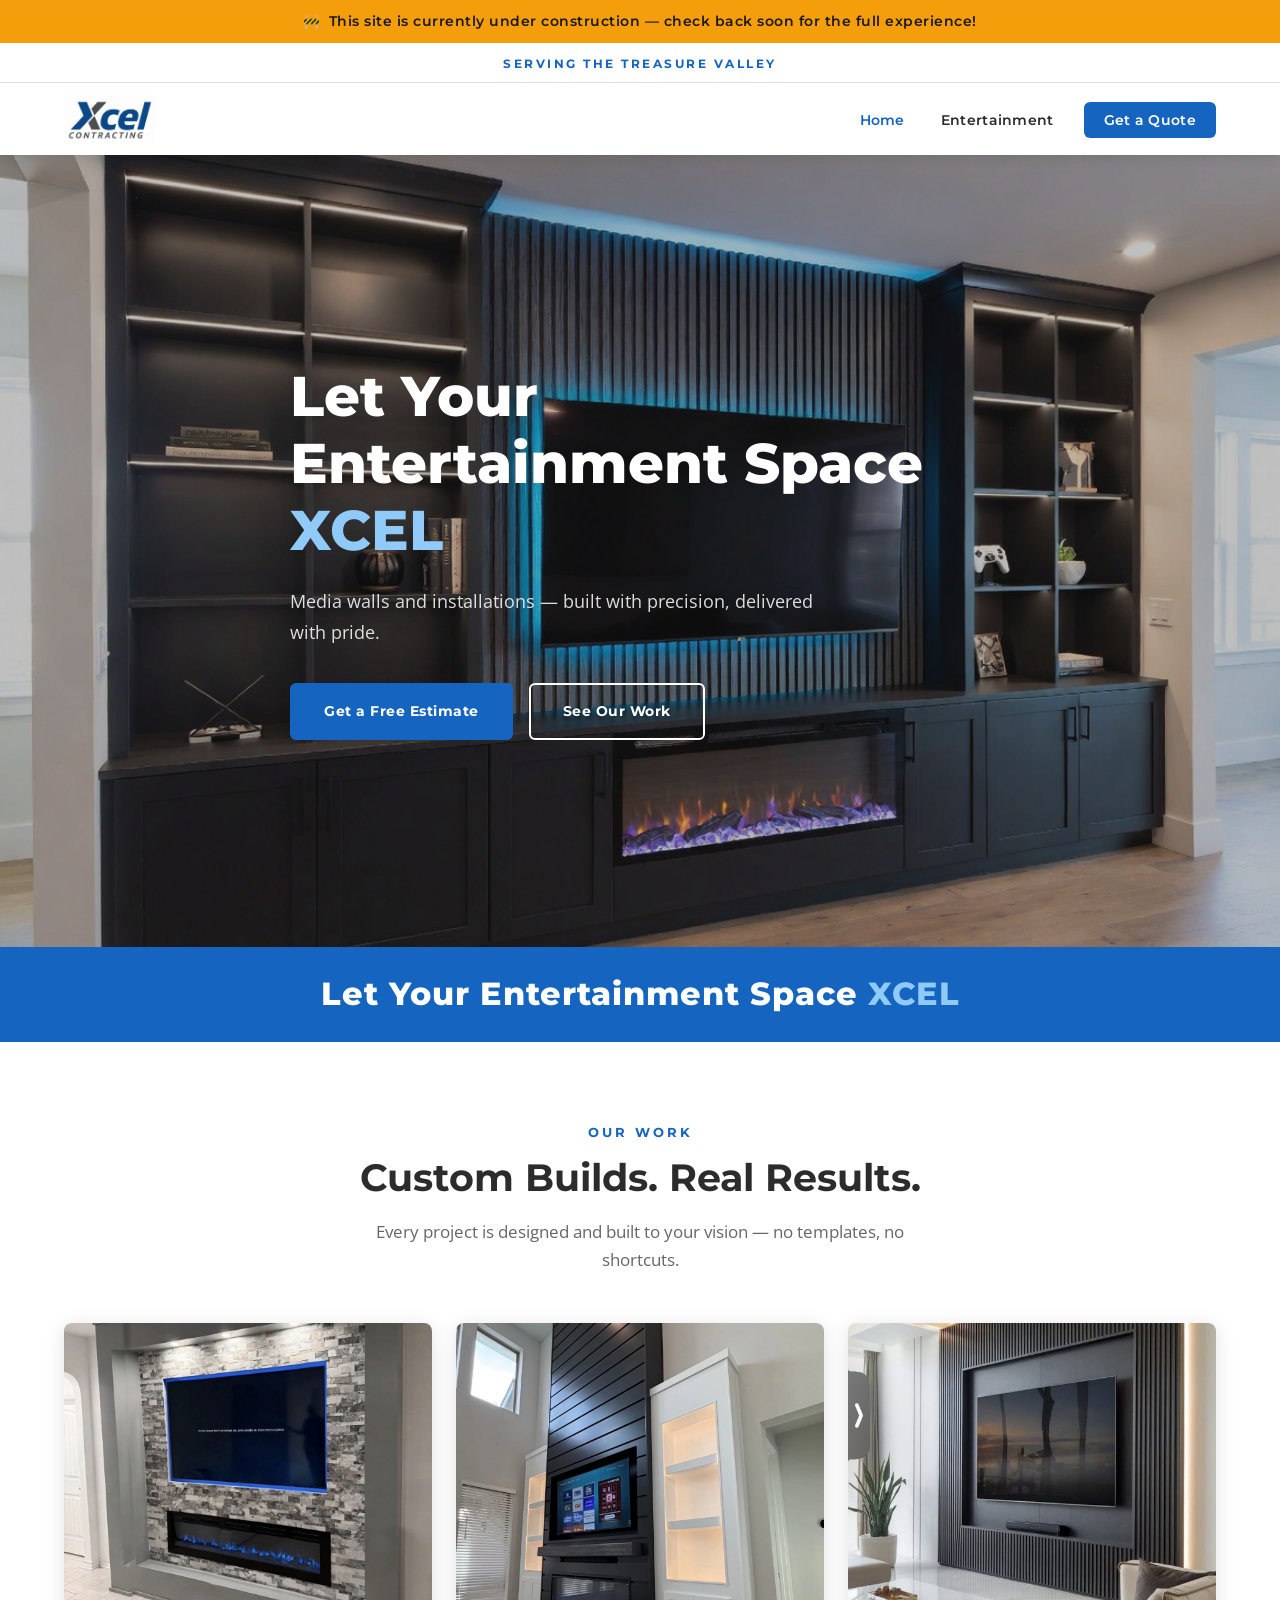
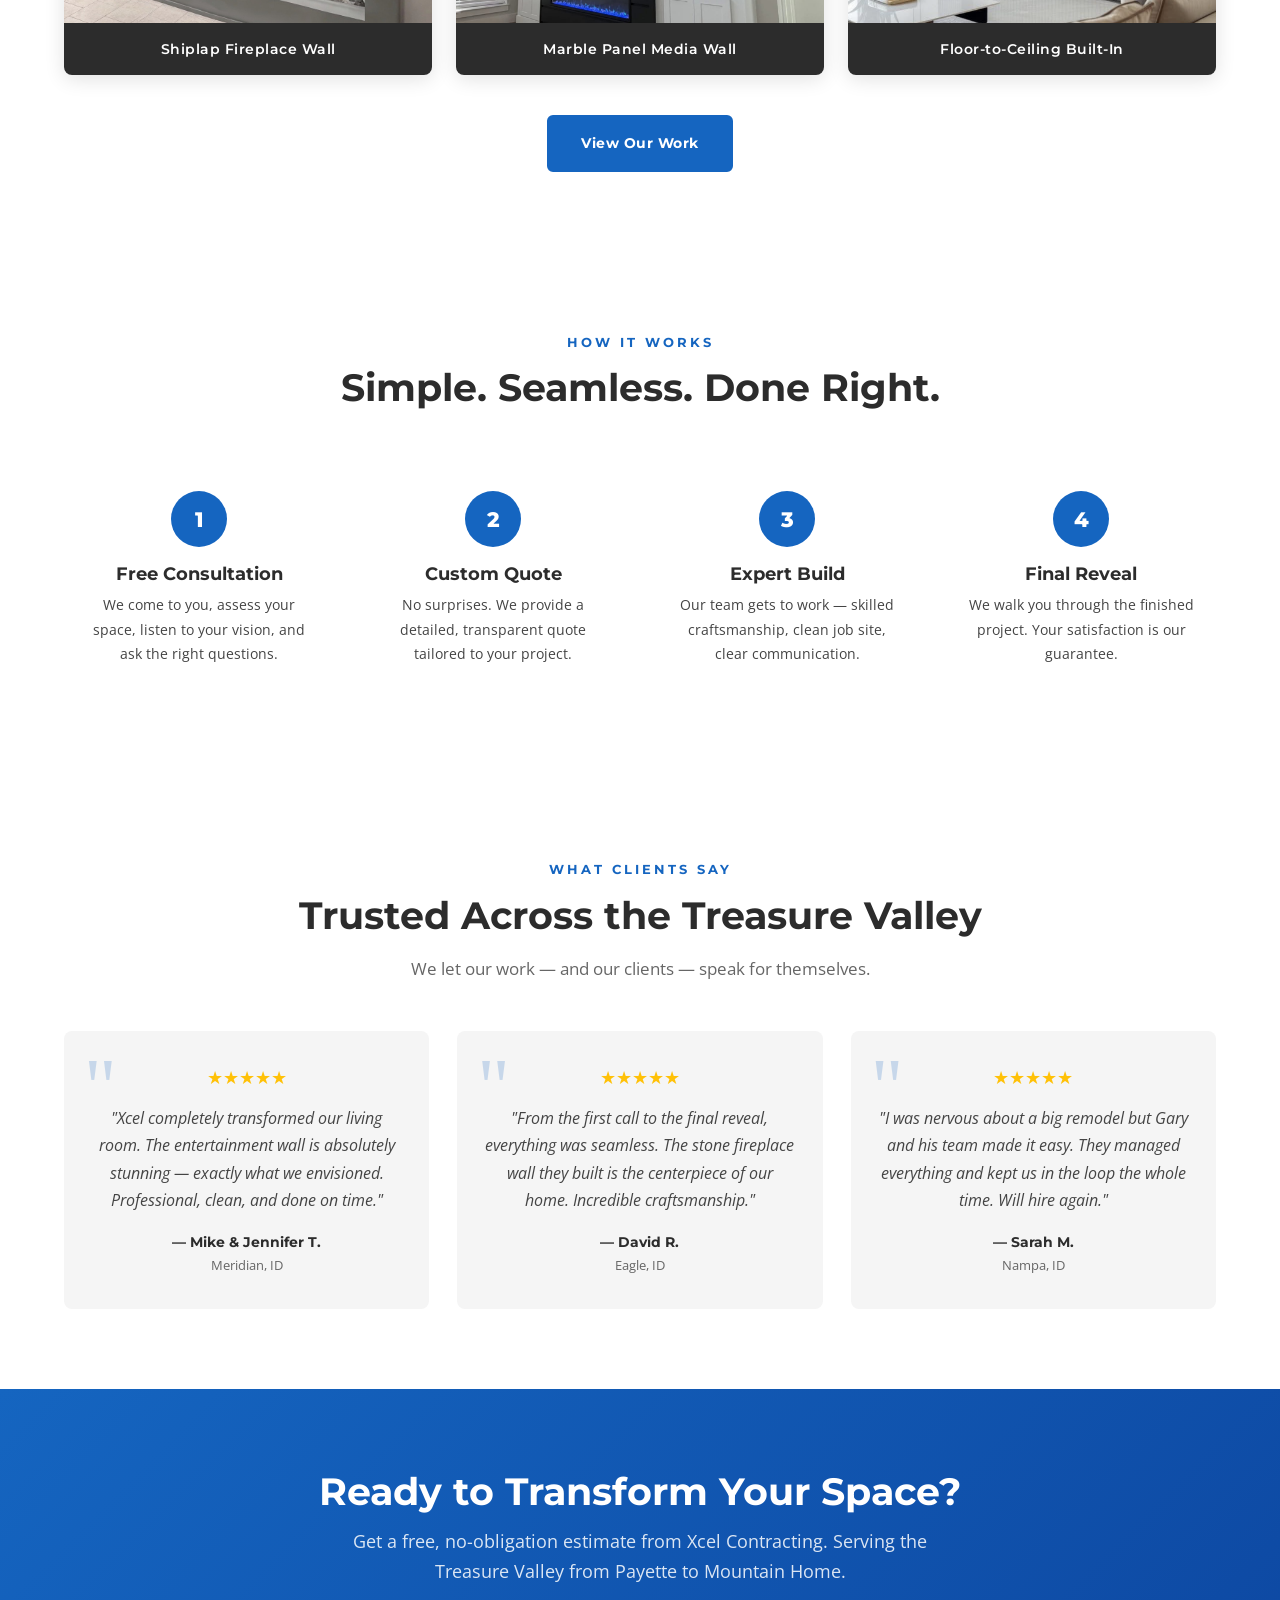
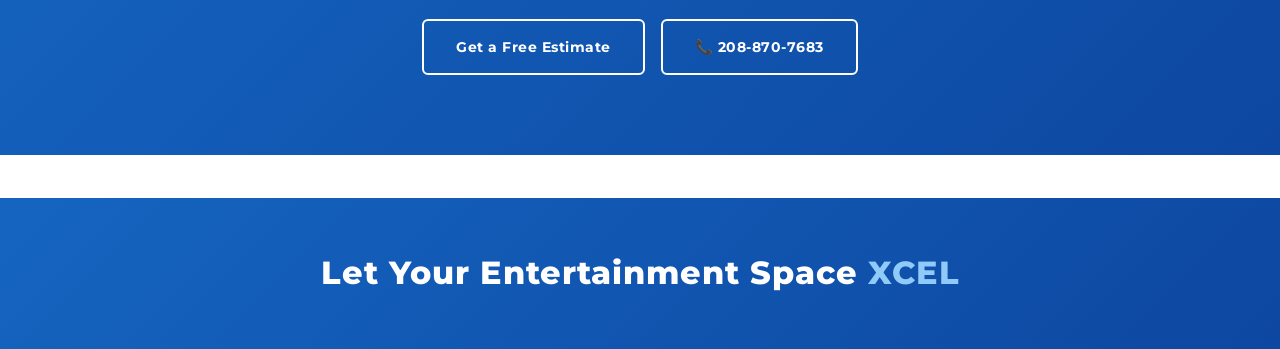
==== index.html @ e058ac0c "Remove Contracting from nav, add secret link on homepage - Removed Contracting nav link from all pag" ====
<!DOCTYPE html>
<html lang="en">
<head>
  <meta charset="UTF-8" />
  <meta name="viewport" content="width=device-width, initial-scale=1.0" />
  <meta name="description" content="Xcel Contracting — Treasure Valley's premier entertainment wall, media wall, and residential remodeling contractor. Meridian, ID. Free estimates." />
  <title>Xcel Contracting | Entertainment Walls &amp; Remodeling — Meridian, ID</title>
  <link rel="stylesheet" href="assets/css/style.css" />
  <link rel="preconnect" href="https://fonts.googleapis.com" />
  <link rel="preconnect" href="https://fonts.gstatic.com" crossorigin />
  <link href="https://fonts.googleapis.com/css2?family=Montserrat:wght@400;600;700;800&family=Open+Sans:wght@400;500;600&display=swap" rel="stylesheet" />
</head>
<body>

<!-- UNDER CONSTRUCTION BANNER -->
<div class="under-construction"><span>🚧</span>This site is currently under construction — check back soon for the full experience!</div>

<!-- NAVIGATION -->
<nav class="nav">
  <div class="nav-topbar">
    <div class="container">
      <span class="nav-tagline">Serving the Treasure Valley</span>
    </div>
  </div>
  <div class="container nav-inner">
    <a href="index.html" class="nav-logo">
      <img src="assets/images/logo.jpg" alt="Xcel Contracting" />
    </a>
    <button class="nav-toggle" aria-label="Toggle menu">
      <span></span><span></span><span></span>
    </button>
    <ul class="nav-links">
      <li><a href="index.html">Home</a></li>
      <li><a href="entertainment.html">Entertainment</a></li>
      <li><a href="contact.html" class="btn-nav">Get a Quote</a></li>
    </ul>
  </div>
</nav>

<!-- HERO -->
<section class="hero">
  <div class="hero-bg"></div>
  <div class="container">
    <div class="hero-content">
<h1>Let Your Entertainment Space <span class="accent">XCEL</span></h1>
      <p class="hero-sub">Media walls and installations — built with precision, delivered with pride.</p>
      <div class="hero-ctas">
        <a href="contact.html" class="btn btn-primary">Get a Free Estimate</a>
        <a href="entertainment.html" class="btn btn-outline">See Our Work</a>
      </div>
    </div>
  </div>
</section>

<!-- TRUST BAR -->
<div class="trust-bar">
  <div class="container">
    <p class="trust-tagline">Let Your Entertainment Space <span class="trust-accent">XCEL</span></p>
  </div>
</div>



<!-- PORTFOLIO TEASER -->
<section class="portfolio-section section-pad" style="background: var(--white);">
  <div class="container">
    <div class="text-center" style="margin-bottom: 48px;">
      <p class="section-label">Our Work</p>
      <h2 class="section-title">Custom Builds. Real Results.</h2>
      <p class="section-subtitle">Every project is designed and built to your vision — no templates, no shortcuts.</p>
    </div>
    <div class="showcase-grid">
      <div class="showcase-card">
        <img src="assets/images/project-1-2.png" alt="Custom shiplap fireplace wall" loading="lazy" />
        <div class="showcase-label">Shiplap Fireplace Wall</div>
      </div>
      <div class="showcase-card">
        <img src="assets/images/project-marble-panel.png" alt="Marble panel media wall" loading="lazy" />
        <div class="showcase-label">Marble Panel Media Wall</div>
      </div>
      <div class="showcase-card">
        <img src="assets/images/project-tall-wall.png" alt="Floor-to-ceiling built-in entertainment wall" loading="lazy" />
        <div class="showcase-label">Floor-to-Ceiling Built-In</div>
      </div>
    </div>
    <div class="text-center" style="margin-top: 40px;">
      <a href="entertainment.html" class="btn btn-primary">View Our Work</a>
    </div>
  </div>
</section>

<!-- LIGHTBOX -->
<div class="lightbox" id="lightbox">
  <button class="lightbox-close" id="lightbox-close">&#215;</button>
  <img id="lightbox-img" src="" alt="" />
</div>

<!-- PROCESS -->
<section class="section-pad" style="background: var(--white);">
  <div class="container text-center">
    <p class="section-label">How It Works</p>
    <h2 class="section-title" style="margin-bottom:48px;">Simple. Seamless. Done Right.</h2>
    <div class="process-steps">
      <div class="process-step">
        <div class="step-number">1</div>
        <h4>Free Consultation</h4>
        <p>We come to you, assess your space, listen to your vision, and ask the right questions.</p>
      </div>
      <div class="process-step">
        <div class="step-number">2</div>
        <h4>Custom Quote</h4>
        <p>No surprises. We provide a detailed, transparent quote tailored to your project.</p>
      </div>
      <div class="process-step">
        <div class="step-number">3</div>
        <h4>Expert Build</h4>
        <p>Our team gets to work — skilled craftsmanship, clean job site, clear communication.</p>
      </div>
      <div class="process-step">
        <div class="step-number">4</div>
        <h4>Final Reveal</h4>
        <p>We walk you through the finished project. Your satisfaction is our guarantee.</p>
      </div>
    </div>
  </div>
</section>

<!-- TESTIMONIALS -->
<section class="testimonials-section section-pad">
  <div class="container text-center">
    <p class="section-label">What Clients Say</p>
    <h2 class="section-title">Trusted Across the Treasure Valley</h2>
    <p class="section-subtitle">We let our work — and our clients — speak for themselves.</p>
    <div class="testimonials-grid">
      <div class="testimonial-card">
        <div class="stars">★★★★★</div>
        <p class="testimonial-text">"Xcel completely transformed our living room. The entertainment wall is absolutely stunning — exactly what we envisioned. Professional, clean, and done on time."</p>
        <div class="testimonial-author">— Mike &amp; Jennifer T.</div>
        <div class="testimonial-location">Meridian, ID</div>
      </div>
      <div class="testimonial-card">
        <div class="stars">★★★★★</div>
        <p class="testimonial-text">"From the first call to the final reveal, everything was seamless. The stone fireplace wall they built is the centerpiece of our home. Incredible craftsmanship."</p>
        <div class="testimonial-author">— David R.</div>
        <div class="testimonial-location">Eagle, ID</div>
      </div>
      <div class="testimonial-card">
        <div class="stars">★★★★★</div>
        <p class="testimonial-text">"I was nervous about a big remodel but Gary and his team made it easy. They managed everything and kept us in the loop the whole time. Will hire again."</p>
        <div class="testimonial-author">— Sarah M.</div>
        <div class="testimonial-location">Nampa, ID</div>
      </div>
    </div>
  </div>
</section>

<!-- CTA BAND -->
<section class="cta-band">
  <div class="container">
    <h2>Ready to Transform Your Space?</h2>
    <p>Get a free, no-obligation estimate from Xcel Contracting. Serving the Treasure Valley from Payette to Mountain Home.</p>
    <div class="cta-buttons">
      <a href="contact.html" class="btn btn-outline">Get a Free Estimate</a>
      <a href="tel:2088707683" class="btn btn-outline">📞 208-870-7683</a>
    </div>
  </div>
</section>

<!-- SECRET LINK -->
<div class="secret-link-wrap">
  <a href="contracting.html" class="secret-link" aria-label="Contracting services">&#9679;</a>
</div>

<!-- FOOTER -->
<footer class="footer">
  <div class="container">
    <p class="footer-tagline">Let Your Entertainment Space <span class="footer-accent">XCEL</span></p>
  </div>
</footer>

<script src="assets/js/main.js"></script>
</body>
</html>
---- assets/css/style.css ----
/* ===========================
   XCEL CONTRACTING - style.css
   =========================== */

/* --- Under Construction Banner --- */
.under-construction {
  background: #f59e0b;
  color: #1a1a1a;
  text-align: center;
  padding: 10px 16px;
  font-family: 'Montserrat', sans-serif;
  font-size: 0.85rem;
  font-weight: 600;
  letter-spacing: 0.5px;
  z-index: 9999;
  position: relative;
}
.under-construction span {
  margin-right: 8px;
}

/* --- Google Fonts --- */
@import url('https://fonts.googleapis.com/css2?family=Montserrat:wght@400;600;700;800&family=Open+Sans:wght@400;500;600&display=swap');

/* --- CSS Variables --- */
:root {
  --blue: #1565C0;
  --blue-dark: #0D47A1;
  --blue-light: #1976D2;
  --charcoal: #2C2C2C;
  --charcoal-light: #444444;
  --white: #FFFFFF;
  --grey-light: #F5F5F5;
  --grey-mid: #E0E0E0;
  --grey-text: #666666;
  --shadow: 0 4px 20px rgba(0,0,0,0.12);
  --shadow-hover: 0 8px 32px rgba(0,0,0,0.2);
  --radius: 6px;
  --transition: 0.25s ease;
}

/* --- Reset & Base --- */
*, *::before, *::after { box-sizing: border-box; margin: 0; padding: 0; }

html { scroll-behavior: smooth; }

body {
  font-family: 'Open Sans', sans-serif;
  color: var(--charcoal);
  background: var(--white);
  line-height: 1.7;
  font-size: 16px;
}

img { max-width: 100%; height: auto; display: block; }

a { color: inherit; text-decoration: none; }

ul { list-style: none; }

/* --- Typography --- */
h1, h2, h3, h4, h5 {
  font-family: 'Montserrat', sans-serif;
  font-weight: 700;
  line-height: 1.2;
}

h1 { font-size: clamp(2rem, 5vw, 3.5rem); }
h2 { font-size: clamp(1.6rem, 3vw, 2.4rem); }
h3 { font-size: clamp(1.2rem, 2.5vw, 1.5rem); }
h4 { font-size: 1.15rem; }

p { margin-bottom: 1rem; color: var(--charcoal-light); }

/* --- Utility --- */
.container { max-width: 1200px; margin: 0 auto; padding: 0 24px; }
.text-center { text-align: center; }
.text-blue { color: var(--blue); }
.section-pad { padding: 80px 0; }
.section-pad-sm { padding: 50px 0; }

.section-label {
  font-family: 'Montserrat', sans-serif;
  font-size: 0.8rem;
  font-weight: 700;
  letter-spacing: 3px;
  text-transform: uppercase;
  color: var(--blue);
  margin-bottom: 12px;
}

.section-title {
  margin-bottom: 16px;
  color: var(--charcoal);
}

.section-subtitle {
  font-size: 1.05rem;
  color: var(--grey-text);
  max-width: 600px;
  margin: 0 auto 48px;
}

/* --- Buttons --- */
.btn {
  display: inline-block;
  font-family: 'Montserrat', sans-serif;
  font-weight: 700;
  font-size: 0.9rem;
  letter-spacing: 0.5px;
  padding: 14px 32px;
  border-radius: var(--radius);
  cursor: pointer;
  transition: all var(--transition);
  border: 2px solid transparent;
}

.btn-primary {
  background: var(--blue);
  color: var(--white);
  border-color: var(--blue);
}
.btn-primary:hover {
  background: var(--blue-dark);
  border-color: var(--blue-dark);
  transform: translateY(-2px);
  box-shadow: var(--shadow-hover);
}

.btn-outline {
  background: transparent;
  color: var(--white);
  border-color: var(--white);
}
.btn-outline:hover {
  background: var(--white);
  color: var(--blue);
  transform: translateY(-2px);
}

.btn-outline-blue {
  background: transparent;
  color: var(--blue);
  border-color: var(--blue);
}
.btn-outline-blue:hover {
  background: var(--blue);
  color: var(--white);
  transform: translateY(-2px);
}

/* ===========================
   NAVIGATION
   =========================== */
.nav {
  position: sticky;
  top: 0;
  z-index: 1000;
  background: var(--white);
  box-shadow: 0 2px 12px rgba(0,0,0,0.1);
}

.nav-topbar {
  background: var(--white);
  border-bottom: 1px solid var(--grey-mid);
  padding: 6px 0;
  text-align: center;
}

.nav-tagline {
  font-family: 'Montserrat', sans-serif;
  font-size: 0.75rem;
  font-weight: 700;
  letter-spacing: 2.5px;
  text-transform: uppercase;
  color: var(--blue);
}

.nav-inner {
  display: flex;
  align-items: center;
  justify-content: space-between;
  height: 72px;
}

.nav-logo img {
  height: 48px;
  width: auto;
}

.nav-links {
  display: flex;
  align-items: center;
  gap: 8px;
}

.nav-links a {
  font-family: 'Montserrat', sans-serif;
  font-weight: 600;
  font-size: 0.88rem;
  padding: 8px 14px;
  border-radius: var(--radius);
  transition: color var(--transition), background var(--transition);
  color: var(--charcoal);
  letter-spacing: 0.3px;
}

.nav-links a:hover { color: var(--blue); }

.nav-links a.active { color: var(--blue); }

.nav-links .btn-nav {
  background: var(--blue);
  color: var(--white);
  padding: 9px 20px;
  border-radius: var(--radius);
  margin-left: 8px;
}
.nav-links .btn-nav:hover {
  background: var(--blue-dark);
  color: var(--white);
}

/* Hamburger */
.nav-toggle {
  display: none;
  flex-direction: column;
  gap: 5px;
  cursor: pointer;
  padding: 4px;
  background: none;
  border: none;
}
.nav-toggle span {
  display: block;
  width: 26px;
  height: 2px;
  background: var(--charcoal);
  border-radius: 2px;
  transition: all var(--transition);
}
.nav-toggle.open span:nth-child(1) { transform: translateY(7px) rotate(45deg); }
.nav-toggle.open span:nth-child(2) { opacity: 0; }
.nav-toggle.open span:nth-child(3) { transform: translateY(-7px) rotate(-45deg); }

/* ===========================
   HERO - HOME
   =========================== */
.hero {
  position: relative;
  min-height: 88vh;
  display: flex;
  align-items: center;
  background: var(--charcoal);
  overflow: hidden;
}

.hero-bg {
  position: absolute;
  inset: 0;
  background-image: url('../images/landing-hero.jpg');
  background-size: cover;
  background-position: center center;
  opacity: 0.7;
}

.hero-content {
  position: relative;
  z-index: 2;
  color: var(--white);
  max-width: 700px;
}

.hero-eyebrow {
  font-family: 'Montserrat', sans-serif;
  font-size: 0.8rem;
  font-weight: 700;
  letter-spacing: 4px;
  text-transform: uppercase;
  color: #90CAF9;
  margin-bottom: 20px;
}

.hero h1 {
  color: var(--white);
  margin-bottom: 20px;
  font-weight: 800;
}

.hero h1 .accent { color: #90CAF9; }

.hero-sub {
  font-size: 1.15rem;
  color: rgba(255,255,255,0.85);
  margin-bottom: 36px;
  max-width: 540px;
}

.hero-ctas { display: flex; gap: 16px; flex-wrap: wrap; }

/* ===========================
   PAGE HERO (inner pages)
   =========================== */
.page-hero {
  background: linear-gradient(135deg, var(--charcoal) 0%, #1a1a2e 100%);
  padding: 80px 0 70px;
  color: var(--white);
  text-align: center;
}
.page-hero h1 { color: var(--white); margin-bottom: 12px; }
.page-hero p { color: rgba(255,255,255,0.75); font-size: 1.1rem; max-width: 600px; margin: 0 auto; }

.page-hero-img {
  background-size: cover;
  background-position: center;
  background-repeat: no-repeat;
  position: relative;
  padding: 120px 0 100px;
}
.page-hero-img::before {
  content: '';
  position: absolute;
  inset: 0;
  background: rgba(0,0,0,0.55);
}
.page-hero-img .container { position: relative; z-index: 1; }

/* ===========================
   INTRO BAND
   =========================== */
.intro-band {
  background: var(--grey-light);
  padding: 60px 0;
}
.intro-band .container {
  display: grid;
  grid-template-columns: 1fr 1fr;
  gap: 60px;
  align-items: center;
}
.intro-text h2 { margin-bottom: 16px; }
.intro-image img {
  border-radius: 8px;
  box-shadow: var(--shadow);
  width: 100%;
  object-fit: cover;
  max-height: 380px;
}

/* ===========================
   SERVICES GRID
   =========================== */
.services-section { background: var(--white); }

.services-grid {
  display: grid;
  grid-template-columns: repeat(3, 1fr);
  gap: 28px;
}

.service-card {
  background: var(--grey-light);
  border-radius: 8px;
  padding: 36px 28px;
  border-top: 4px solid var(--blue);
  transition: all var(--transition);
}

.service-card:hover {
  transform: translateY(-4px);
  box-shadow: var(--shadow-hover);
}

.service-icon {
  font-size: 2.4rem;
  margin-bottom: 16px;
}

.service-card h3 { margin-bottom: 10px; color: var(--charcoal); }
.service-card p { margin: 0; font-size: 0.95rem; }

/* ===========================
   PORTFOLIO GALLERY
   =========================== */
.portfolio-section { background: var(--grey-light); }

.gallery-grid {
  display: grid;
  grid-template-columns: repeat(3, 1fr);
  gap: 16px;
}

.gallery-item {
  position: relative;
  border-radius: 8px;
  overflow: hidden;
  cursor: pointer;
  aspect-ratio: 4/3;
}

.gallery-item img {
  width: 100%;
  height: 100%;
  object-fit: cover;
  transition: transform 0.4s ease;
}

.gallery-overlay {
  position: absolute;
  inset: 0;
  background: linear-gradient(to top, rgba(21,101,192,0.85) 0%, transparent 60%);
  opacity: 0;
  transition: opacity 0.3s ease;
  display: flex;
  align-items: flex-end;
  padding: 20px;
}

.gallery-overlay span {
  color: var(--white);
  font-family: 'Montserrat', sans-serif;
  font-weight: 600;
  font-size: 0.9rem;
}

.gallery-item:hover .gallery-overlay { opacity: 1; }
.gallery-item:hover img { transform: scale(1.05); }

/* Lightbox */
.lightbox {
  display: none;
  position: fixed;
  inset: 0;
  background: rgba(0,0,0,0.92);
  z-index: 9999;
  align-items: center;
  justify-content: center;
}
.lightbox.active { display: flex; }
.lightbox img {
  max-width: 90vw;
  max-height: 88vh;
  border-radius: 4px;
  object-fit: contain;
}
.lightbox-close {
  position: fixed;
  top: 20px;
  right: 28px;
  color: white;
  font-size: 2.5rem;
  cursor: pointer;
  line-height: 1;
  opacity: 0.8;
  transition: opacity var(--transition);
  background: none;
  border: none;
}
.lightbox-close:hover { opacity: 1; }

/* ===========================
   TESTIMONIALS
   =========================== */
.testimonials-section { background: var(--white); }

.testimonials-grid {
  display: grid;
  grid-template-columns: repeat(3, 1fr);
  gap: 28px;
}

.testimonial-card {
  background: var(--grey-light);
  border-radius: 8px;
  padding: 32px 28px;
  position: relative;
}

.testimonial-card::before {
  content: '"';
  position: absolute;
  top: 16px;
  left: 20px;
  font-size: 5rem;
  color: var(--blue);
  opacity: 0.2;
  font-family: Georgia, serif;
  line-height: 1;
}

.stars { color: #FFC107; font-size: 1.1rem; margin-bottom: 12px; }
.testimonial-text { font-style: italic; color: var(--charcoal-light); margin-bottom: 16px; }
.testimonial-author { font-family: 'Montserrat', sans-serif; font-weight: 700; font-size: 0.9rem; }
.testimonial-location { font-size: 0.82rem; color: var(--grey-text); }

/* ===========================
   CTA BAND
   =========================== */
.cta-band {
  background: linear-gradient(135deg, var(--blue) 0%, var(--blue-dark) 100%);
  padding: 80px 0;
  text-align: center;
  color: var(--white);
}
.cta-band h2 { color: var(--white); margin-bottom: 12px; }
.cta-band p { color: rgba(255,255,255,0.85); font-size: 1.1rem; margin-bottom: 32px; max-width: 580px; margin-left: auto; margin-right: auto; }
.cta-band .cta-buttons { display: flex; gap: 16px; justify-content: center; flex-wrap: wrap; }

/* ===========================
   SERVICE DETAIL SECTION
   =========================== */
.service-detail {
  padding: 70px 0;
}
.service-detail:nth-child(even) { background: var(--grey-light); }

.service-detail-inner {
  display: grid;
  grid-template-columns: 1fr 1fr;
  gap: 60px;
  align-items: center;
}

.service-detail-inner.reverse { direction: rtl; }
.service-detail-inner.reverse > * { direction: ltr; }

.service-detail img {
  border-radius: 8px;
  box-shadow: var(--shadow);
  width: 100%;
  object-fit: cover;
  max-height: 400px;
}

.service-detail-text h3 { margin-bottom: 14px; }
.service-list { margin: 16px 0; }
.service-list li {
  padding: 7px 0 7px 28px;
  position: relative;
  color: var(--charcoal-light);
  font-size: 0.95rem;
}
.service-list li::before {
  content: '✓';
  position: absolute;
  left: 0;
  color: var(--blue);
  font-weight: 700;
}

/* ===========================
   CONTRACTING SERVICES PAGE
   =========================== */
.services-detail-grid {
  display: grid;
  grid-template-columns: repeat(2, 1fr);
  gap: 28px;
  margin-top: 48px;
}

.service-detail-card {
  background: var(--white);
  border-radius: 8px;
  padding: 32px;
  border-left: 5px solid var(--blue);
  box-shadow: 0 2px 12px rgba(0,0,0,0.07);
  transition: all var(--transition);
}
.service-detail-card:hover {
  transform: translateY(-3px);
  box-shadow: var(--shadow-hover);
}
.service-detail-card h4 { margin-bottom: 10px; }
.service-detail-card p { margin: 0; font-size: 0.93rem; }

/* ===========================
   AI SOLUTIONS PAGE
   =========================== */
.ai-hero {
  background: linear-gradient(135deg, #0D1B2A 0%, #1B2838 50%, #0D47A1 100%);
  padding: 120px 0 100px;
  text-align: center;
  color: var(--white);
  position: relative;
  overflow: hidden;
}

.ai-hero::before {
  content: '';
  position: absolute;
  inset: 0;
  background: radial-gradient(ellipse at center, rgba(21,101,192,0.3) 0%, transparent 70%);
}

.ai-hero-content { position: relative; z-index: 2; }
.ai-hero h1 { color: var(--white); margin-bottom: 20px; font-size: clamp(2.2rem, 5vw, 4rem); }
.ai-hero .ai-tagline { font-size: 1.2rem; color: #90CAF9; margin-bottom: 12px; font-family: 'Montserrat', sans-serif; font-weight: 600; }
.ai-hero p { color: rgba(255,255,255,0.8); font-size: 1.1rem; max-width: 600px; margin: 0 auto 40px; }

.coming-soon-badge {
  display: inline-block;
  background: rgba(255,255,255,0.15);
  border: 1px solid rgba(255,255,255,0.3);
  color: var(--white);
  font-family: 'Montserrat', sans-serif;
  font-weight: 700;
  font-size: 0.8rem;
  letter-spacing: 4px;
  text-transform: uppercase;
  padding: 8px 24px;
  border-radius: 50px;
  margin-bottom: 32px;
}

.ai-features {
  background: var(--grey-light);
  padding: 80px 0;
}

.ai-features-grid {
  display: grid;
  grid-template-columns: repeat(3, 1fr);
  gap: 28px;
}

.ai-feature-card {
  background: var(--white);
  border-radius: 8px;
  padding: 36px 28px;
  text-align: center;
  box-shadow: 0 2px 12px rgba(0,0,0,0.06);
  transition: all var(--transition);
}
.ai-feature-card:hover { transform: translateY(-4px); box-shadow: var(--shadow-hover); }
.ai-feature-icon { font-size: 2.8rem; margin-bottom: 16px; }
.ai-feature-card h3 { margin-bottom: 10px; }

.notify-section {
  background: var(--white);
  padding: 80px 0;
  text-align: center;
}
.notify-form {
  display: flex;
  gap: 12px;
  max-width: 480px;
  margin: 32px auto 0;
  justify-content: center;
}
.notify-form input[type="email"] {
  flex: 1;
  padding: 14px 18px;
  border: 2px solid var(--grey-mid);
  border-radius: var(--radius);
  font-family: 'Open Sans', sans-serif;
  font-size: 0.95rem;
  outline: none;
  transition: border-color var(--transition);
}
.notify-form input[type="email"]:focus { border-color: var(--blue); }

/* ===========================
   CONTACT PAGE
   =========================== */
.contact-section { background: var(--grey-light); padding: 80px 0; }

.contact-grid {
  display: grid;
  grid-template-columns: 1fr 1.4fr;
  gap: 60px;
}

.contact-info h3 { margin-bottom: 24px; }

.contact-item {
  display: flex;
  gap: 16px;
  margin-bottom: 24px;
  align-items: flex-start;
}
.contact-icon {
  font-size: 1.5rem;
  flex-shrink: 0;
  margin-top: 2px;
}
.contact-item h4 { font-size: 0.85rem; text-transform: uppercase; letter-spacing: 1px; color: var(--blue); margin-bottom: 4px; }
.contact-item p { margin: 0; font-size: 0.95rem; color: var(--charcoal); }
.contact-item a { color: var(--charcoal); transition: color var(--transition); }
.contact-item a:hover { color: var(--blue); }

.service-area-box {
  background: var(--blue);
  color: var(--white);
  border-radius: 8px;
  padding: 28px;
  margin-top: 32px;
}
.service-area-box h4 { color: var(--white); margin-bottom: 10px; }
.service-area-box p { color: rgba(255,255,255,0.85); margin: 0; font-size: 0.95rem; }

/* Quote Form */
.quote-form-card {
  background: var(--white);
  border-radius: 8px;
  padding: 44px;
  box-shadow: var(--shadow);
}
.quote-form-card h3 { margin-bottom: 28px; }

.form-group { margin-bottom: 20px; }
.form-group label {
  display: block;
  font-family: 'Montserrat', sans-serif;
  font-weight: 600;
  font-size: 0.85rem;
  margin-bottom: 6px;
  color: var(--charcoal);
}
.form-group input,
.form-group select,
.form-group textarea {
  width: 100%;
  padding: 13px 16px;
  border: 2px solid var(--grey-mid);
  border-radius: var(--radius);
  font-family: 'Open Sans', sans-serif;
  font-size: 0.95rem;
  color: var(--charcoal);
  background: var(--white);
  outline: none;
  transition: border-color var(--transition);
}
.form-group input:focus,
.form-group select:focus,
.form-group textarea:focus {
  border-color: var(--blue);
}
.form-group textarea { resize: vertical; min-height: 120px; }

.form-row {
  display: grid;
  grid-template-columns: 1fr 1fr;
  gap: 16px;
}

/* ===========================
   SECRET LINK
   =========================== */
.secret-link-wrap {
  text-align: center;
  padding: 8px 0;
  background: var(--white);
}
.secret-link {
  font-size: 0.5rem;
  color: rgba(255,255,255,0.08);
  text-decoration: none;
  transition: color 0.3s ease;
  cursor: default;
}
.secret-link:hover {
  color: rgba(0,0,0,0.15);
  cursor: pointer;
}

/* ===========================
   FOOTER
   =========================== */
.footer {
  background: linear-gradient(135deg, var(--blue) 0%, var(--blue-dark) 100%);
  padding: 48px 0;
  text-align: center;
}

.footer-tagline {
  font-family: 'Montserrat', sans-serif;
  font-size: clamp(1.4rem, 3vw, 2rem);
  font-weight: 800;
  color: var(--white);
  margin: 0;
  letter-spacing: 1px;
}

.footer-accent {
  color: #90CAF9;
}

/* ===========================
   PROCESS STEPS
   =========================== */
.process-steps {
  counter-reset: step;
  display: grid;
  grid-template-columns: repeat(4, 1fr);
  gap: 24px;
}

.process-step {
  text-align: center;
  padding: 32px 20px;
  position: relative;
}

.step-number {
  width: 56px;
  height: 56px;
  background: var(--blue);
  color: var(--white);
  border-radius: 50%;
  display: flex;
  align-items: center;
  justify-content: center;
  font-family: 'Montserrat', sans-serif;
  font-weight: 800;
  font-size: 1.3rem;
  margin: 0 auto 16px;
}

.process-step h4 { margin-bottom: 8px; }
.process-step p { margin: 0; font-size: 0.9rem; }

/* ===========================
   TRUST BAR
   =========================== */
.trust-bar {
  background: var(--blue);
  padding: 20px 0;
  text-align: center;
}
.trust-tagline {
  font-family: 'Montserrat', sans-serif;
  font-size: clamp(1.4rem, 3vw, 2rem);
  font-weight: 800;
  color: var(--white);
  margin: 0;
  letter-spacing: 1px;
}
.trust-accent {
  color: #90CAF9;
}

/* ===========================
   RESPONSIVE
   =========================== */
@media (max-width: 1024px) {
  .services-grid { grid-template-columns: repeat(2, 1fr); }
  .testimonials-grid { grid-template-columns: repeat(2, 1fr); }
  .services-detail-grid { grid-template-columns: 1fr; }
  .process-steps { grid-template-columns: repeat(2, 1fr); }
  .ai-features-grid { grid-template-columns: repeat(2, 1fr); }
}

@media (max-width: 768px) {
  .nav-links { 
    display: none; 
    position: fixed;
    top: 72px;
    left: 0;
    right: 0;
    background: var(--white);
    flex-direction: column;
    padding: 24px;
    gap: 4px;
    box-shadow: 0 8px 24px rgba(0,0,0,0.12);
  }
  .nav-links.open { display: flex; }
  .nav-links a { padding: 12px 16px; width: 100%; border-radius: var(--radius); }
  .nav-links .btn-nav { margin-left: 0; margin-top: 8px; text-align: center; }
  .nav-toggle { display: flex; }

  .hero { min-height: 70vh; }
  .hero-ctas { flex-direction: column; }
  .hero-ctas .btn { text-align: center; }

  .intro-band .container { grid-template-columns: 1fr; gap: 32px; }
  .intro-image { order: -1; }

  .gallery-grid { grid-template-columns: repeat(2, 1fr); }
  .services-grid { grid-template-columns: 1fr; }
  .testimonials-grid { grid-template-columns: 1fr; }

  .service-detail-inner { grid-template-columns: 1fr; gap: 32px; }
  .service-detail-inner.reverse { direction: ltr; }

  .contact-grid { grid-template-columns: 1fr; }
  .quote-form-card { padding: 28px; }
  .form-row { grid-template-columns: 1fr; }


  .ai-features-grid { grid-template-columns: 1fr; }
  .process-steps { grid-template-columns: 1fr; }

  .trust-items { gap: 24px; }
  .notify-form { flex-direction: column; }
}

@media (max-width: 480px) {
  .gallery-grid { grid-template-columns: 1fr; }
  .section-pad { padding: 56px 0; }
  .hero { min-height: 90vh; }
}

/* ===========================
   SHOWCASE GRID (homepage 3-card)
   =========================== */
.showcase-grid {
  display: grid;
  grid-template-columns: repeat(3, 1fr);
  gap: 24px;
}
.showcase-card {
  border-radius: 8px;
  overflow: hidden;
  box-shadow: var(--shadow);
  position: relative;
}
.showcase-card img {
  width: 100%;
  height: 300px;
  object-fit: cover;
  display: block;
  transition: transform 0.4s ease;
}
.showcase-card:hover img { transform: scale(1.03); }
.showcase-label {
  background: var(--charcoal);
  color: var(--white);
  text-align: center;
  padding: 14px 16px;
  font-family: 'Montserrat', sans-serif;
  font-size: 0.9rem;
  font-weight: 600;
  letter-spacing: 0.5px;
}
@media (max-width: 768px) {
  .showcase-grid { grid-template-columns: 1fr; }
  .showcase-card img { height: 240px; }
}
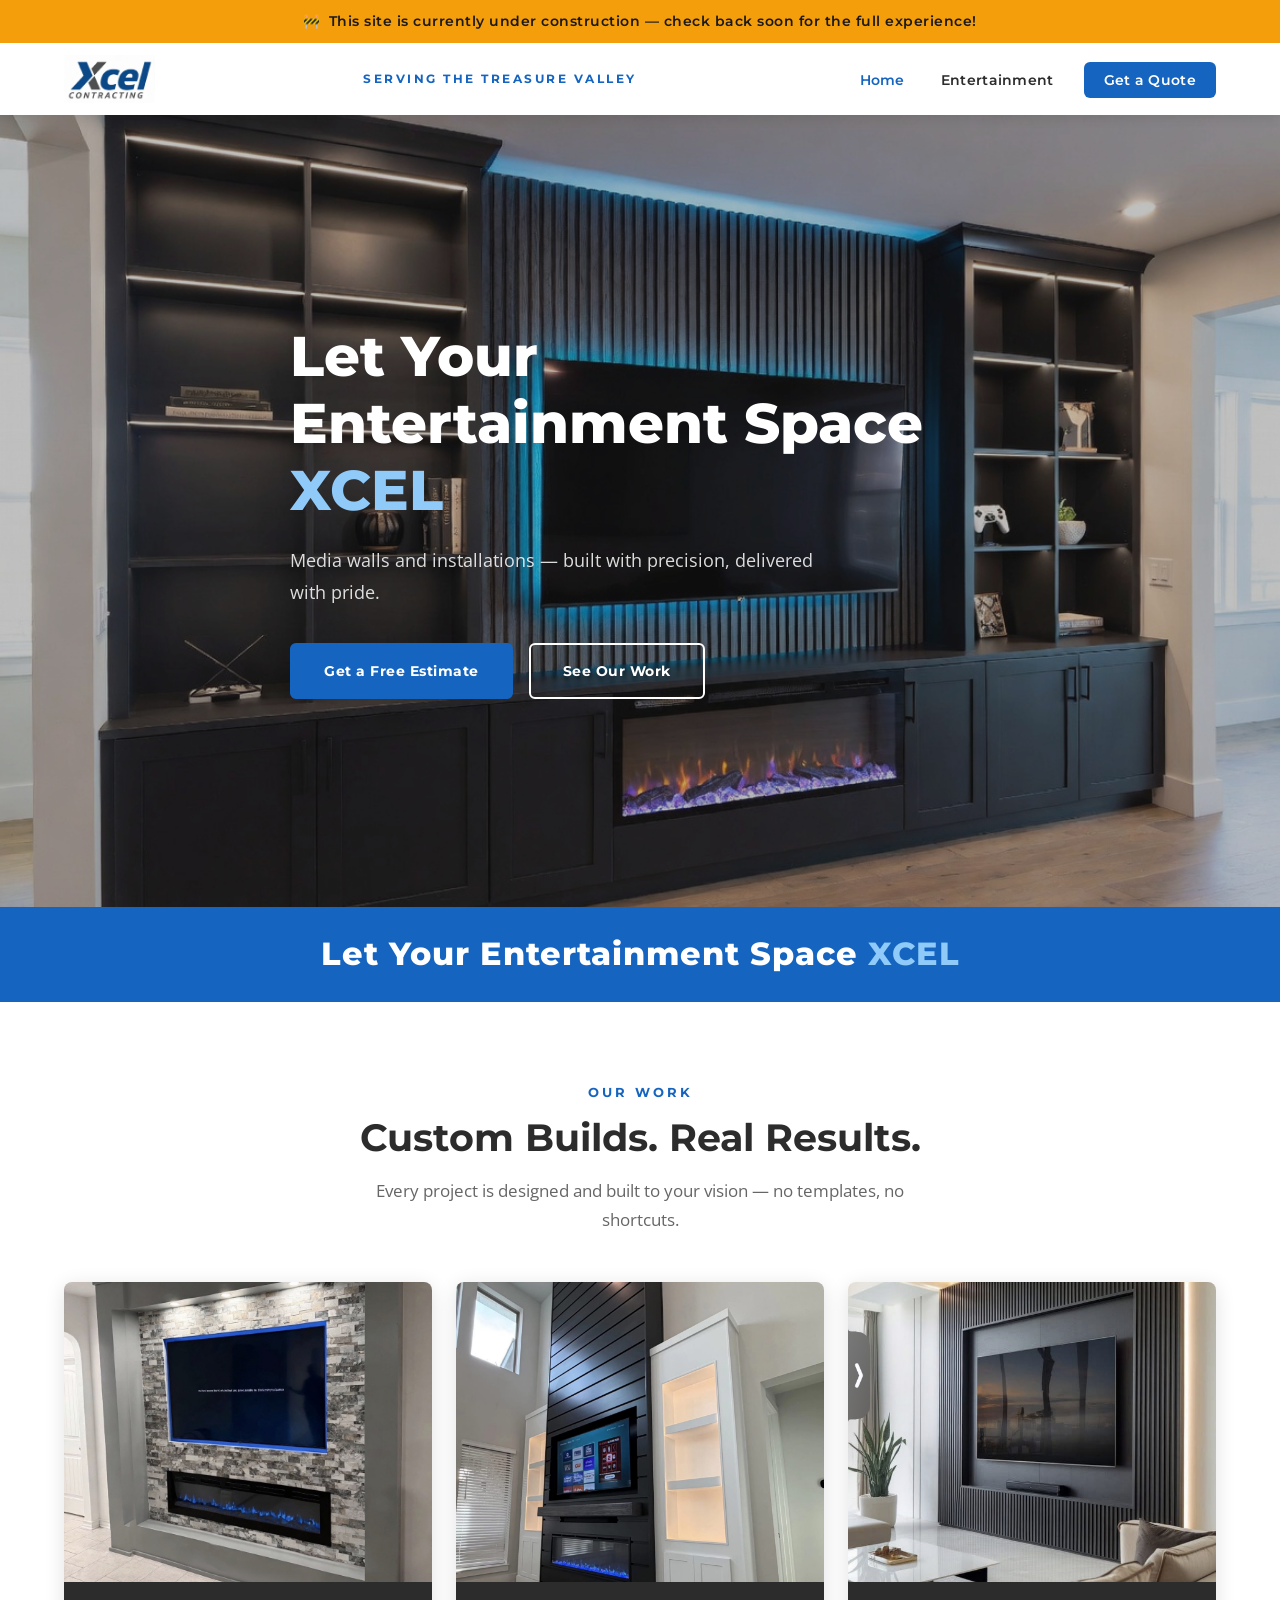
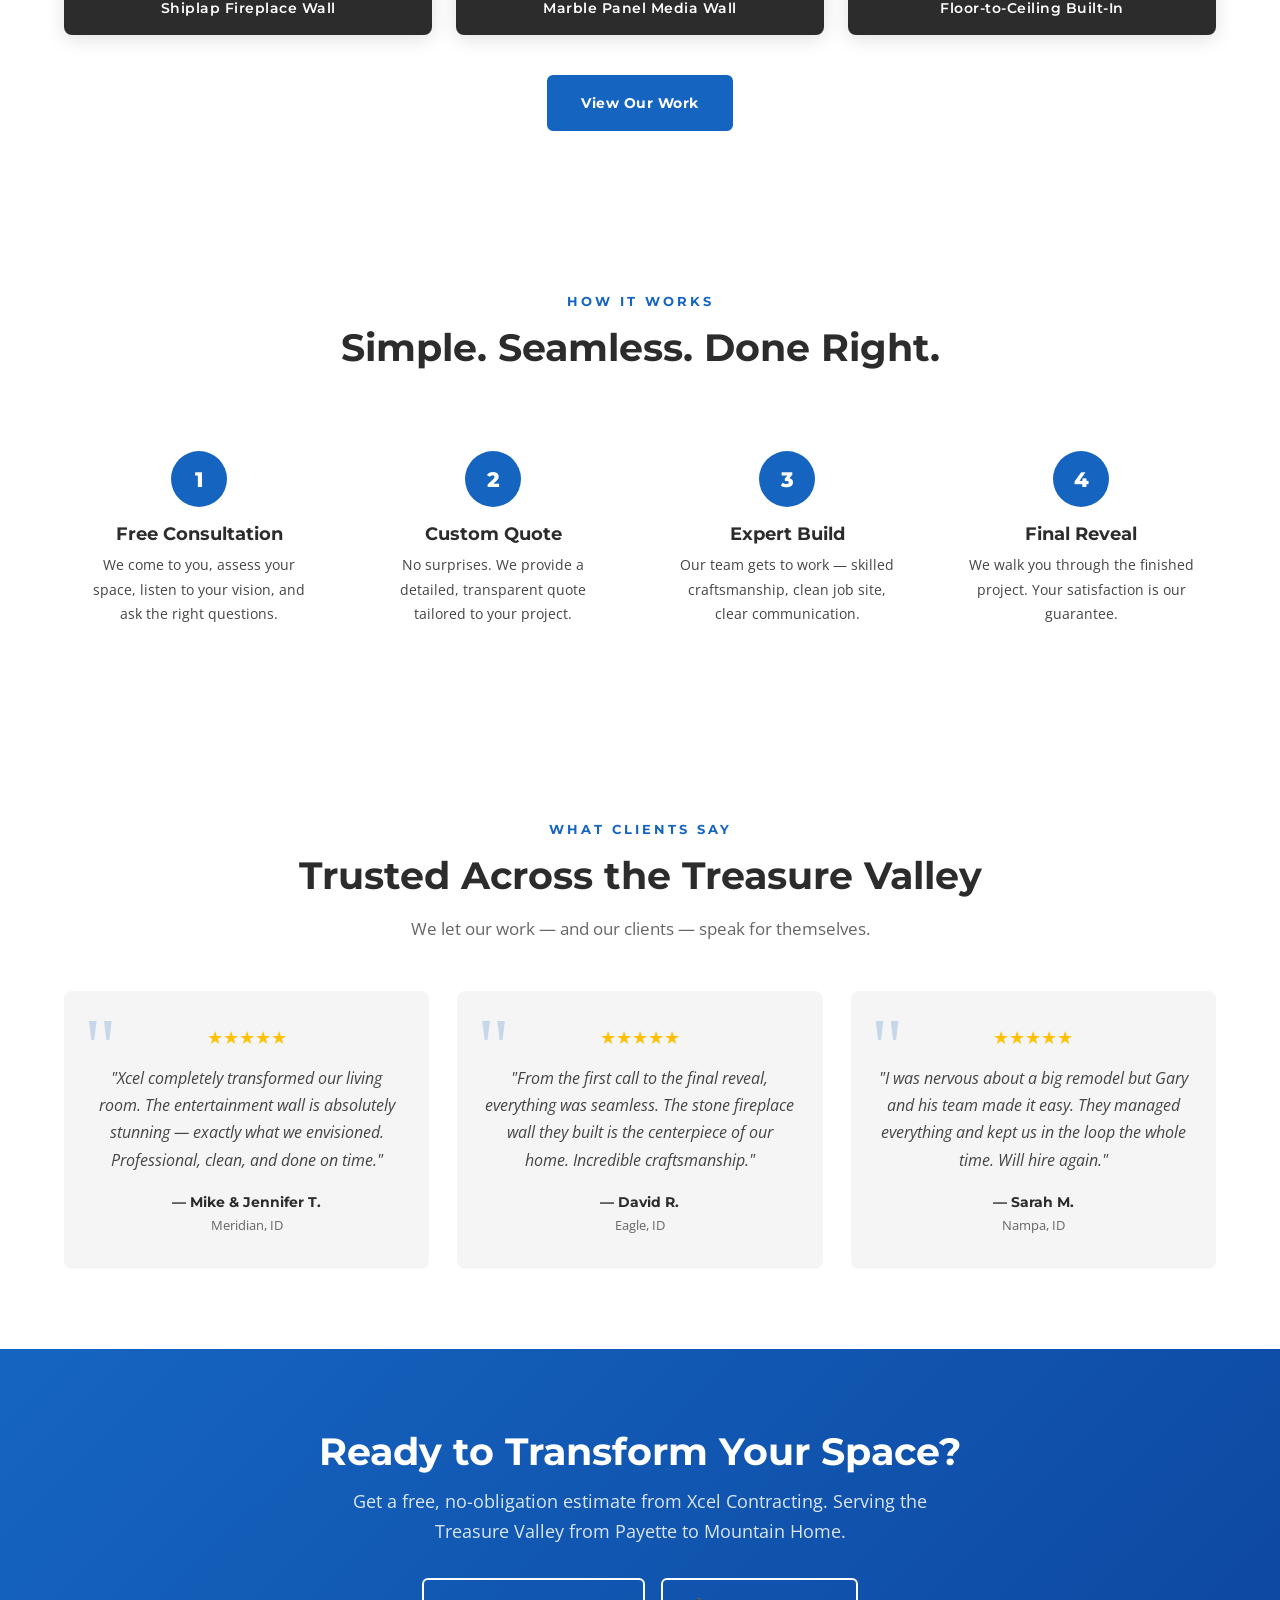
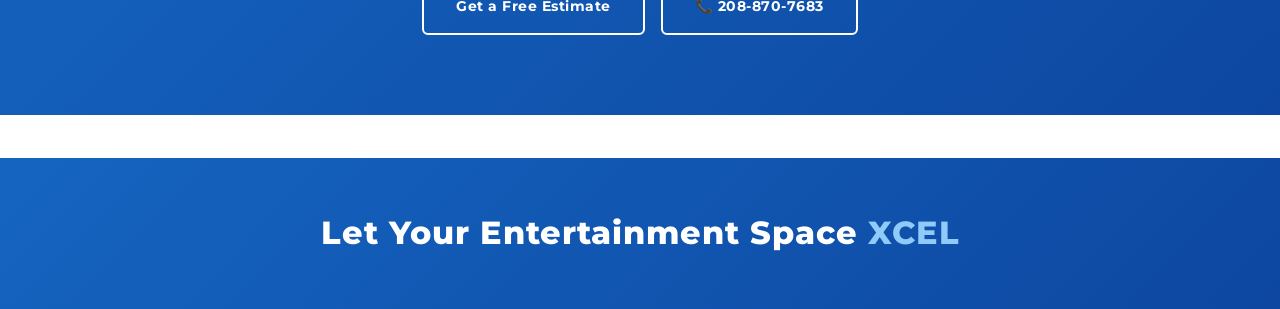
==== commit 5995a934: "Move 'Serving the Treasure Valley' inline with nav bar - Removed top strip, tagline now sits between" ====
--- a/index.html
+++ b/index.html
@@ -17,15 +17,11 @@
 
 <!-- NAVIGATION -->
 <nav class="nav">
-  <div class="nav-topbar">
-    <div class="container">
-      <span class="nav-tagline">Serving the Treasure Valley</span>
-    </div>
-  </div>
   <div class="container nav-inner">
     <a href="index.html" class="nav-logo">
       <img src="assets/images/logo.jpg" alt="Xcel Contracting" />
     </a>
+    <span class="nav-tagline">Serving the Treasure Valley</span>
     <button class="nav-toggle" aria-label="Toggle menu">
       <span></span><span></span><span></span>
     </button>
@@ -168,7 +164,7 @@
 
 <!-- SECRET LINK -->
 <div class="secret-link-wrap">
-  <a href="contracting.html" class="secret-link" aria-label="Contracting services">&#9679;</a>
+  <a href="commercial.html" class="secret-link" aria-label="Commercial services">&#9679;</a>
 </div>
 
 <!-- FOOTER -->
--- a/assets/css/style.css
+++ b/assets/css/style.css
@@ -160,13 +160,6 @@
   box-shadow: 0 2px 12px rgba(0,0,0,0.1);
 }
 
-.nav-topbar {
-  background: var(--white);
-  border-bottom: 1px solid var(--grey-mid);
-  padding: 6px 0;
-  text-align: center;
-}
-
 .nav-tagline {
   font-family: 'Montserrat', sans-serif;
   font-size: 0.75rem;
@@ -174,6 +167,8 @@
   letter-spacing: 2.5px;
   text-transform: uppercase;
   color: var(--blue);
+  flex: 1;
+  text-align: center;
 }
 
 .nav-inner {
@@ -851,8 +846,10 @@
 }
 
 @media (max-width: 768px) {
-  .nav-links { 
-    display: none; 
+  .nav-tagline { display: none; }
+
+  .nav-links {
+    display: none;
     position: fixed;
     top: 72px;
     left: 0;
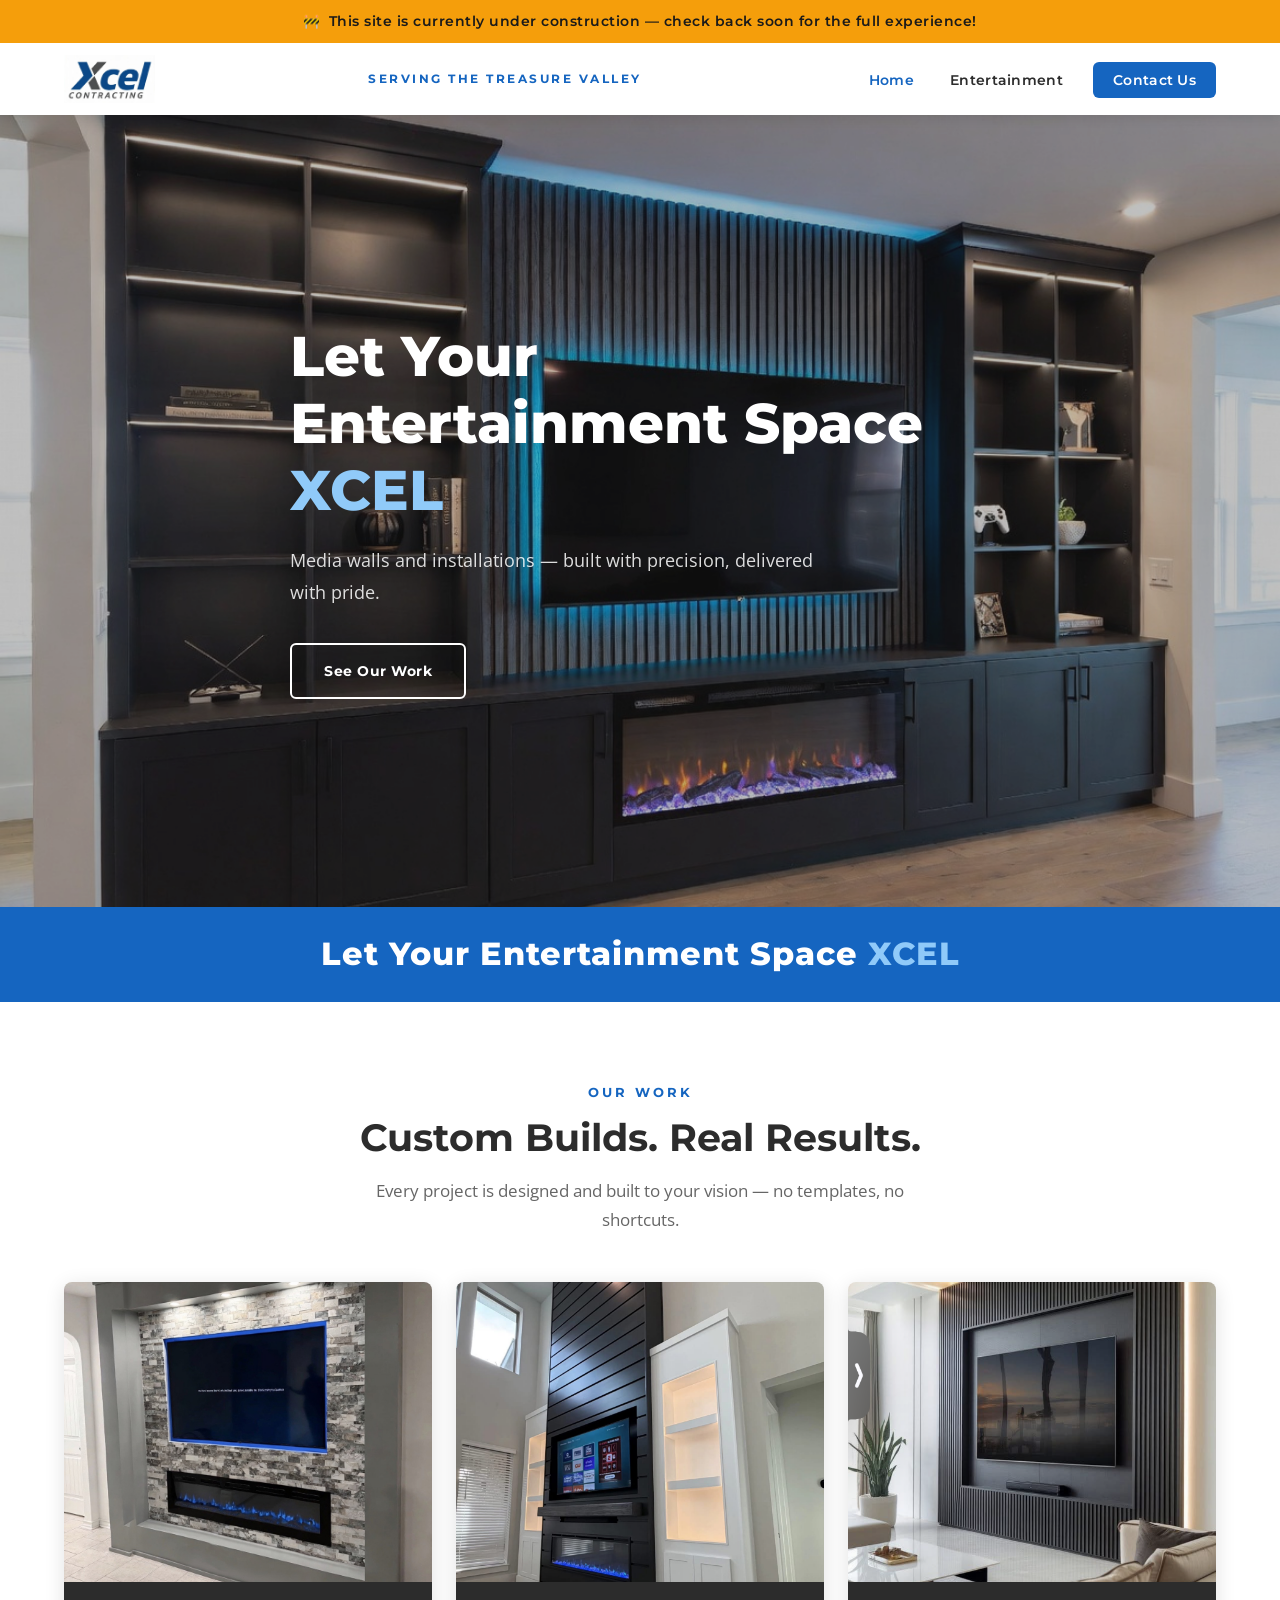
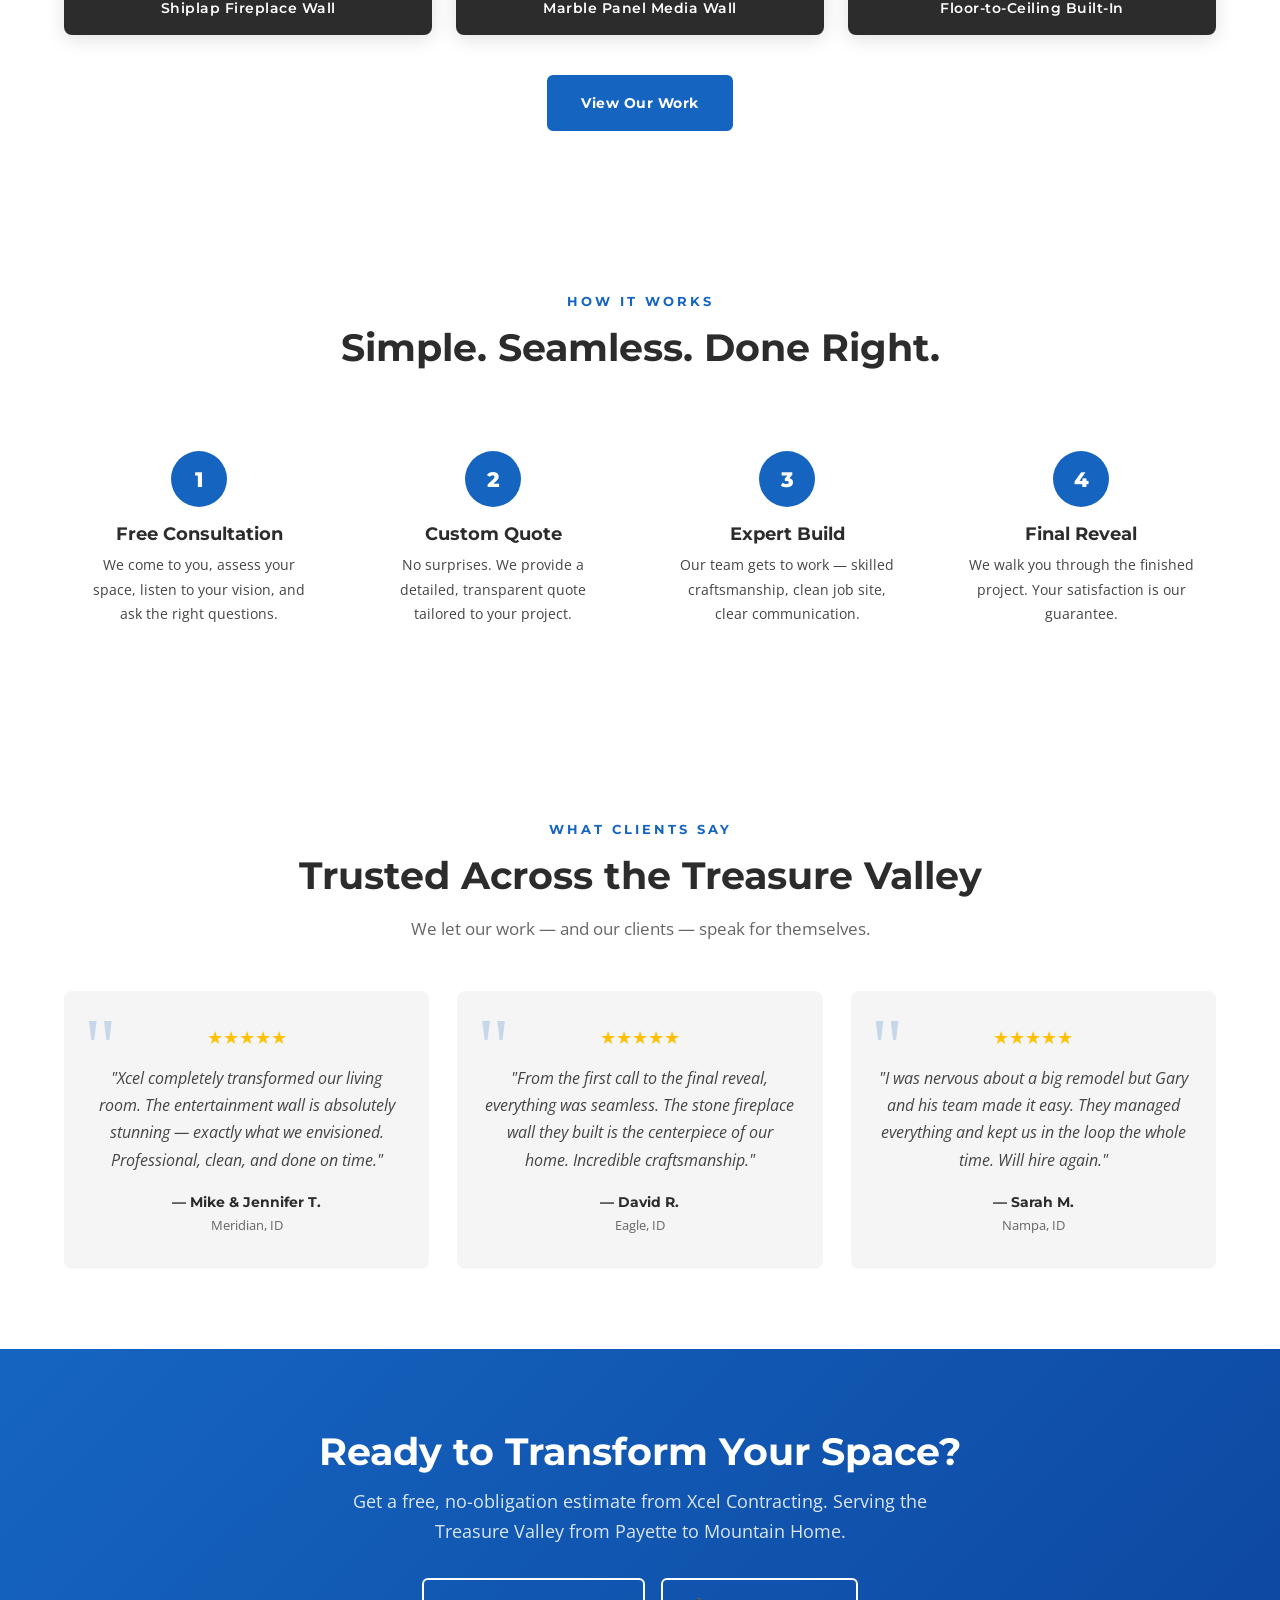
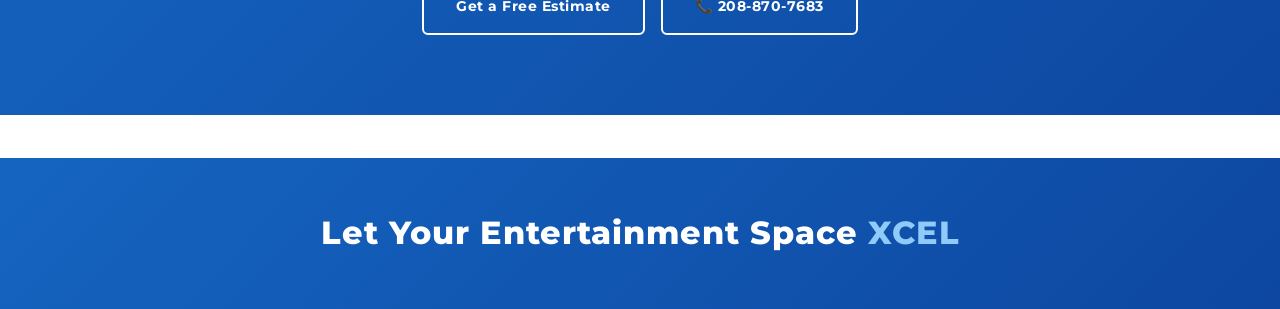
==== commit b6670c7f: "Remove hero estimate button, rename nav button to Contact Us - Removed 'Get a Free Estimate' button " ====
--- a/index.html
+++ b/index.html
@@ -28,7 +28,7 @@
     <ul class="nav-links">
       <li><a href="index.html">Home</a></li>
       <li><a href="entertainment.html">Entertainment</a></li>
-      <li><a href="contact.html" class="btn-nav">Get a Quote</a></li>
+      <li><a href="contact.html" class="btn-nav">Contact Us</a></li>
     </ul>
   </div>
 </nav>
@@ -41,7 +41,6 @@
 <h1>Let Your Entertainment Space <span class="accent">XCEL</span></h1>
       <p class="hero-sub">Media walls and installations — built with precision, delivered with pride.</p>
       <div class="hero-ctas">
-        <a href="contact.html" class="btn btn-primary">Get a Free Estimate</a>
         <a href="entertainment.html" class="btn btn-outline">See Our Work</a>
       </div>
     </div>
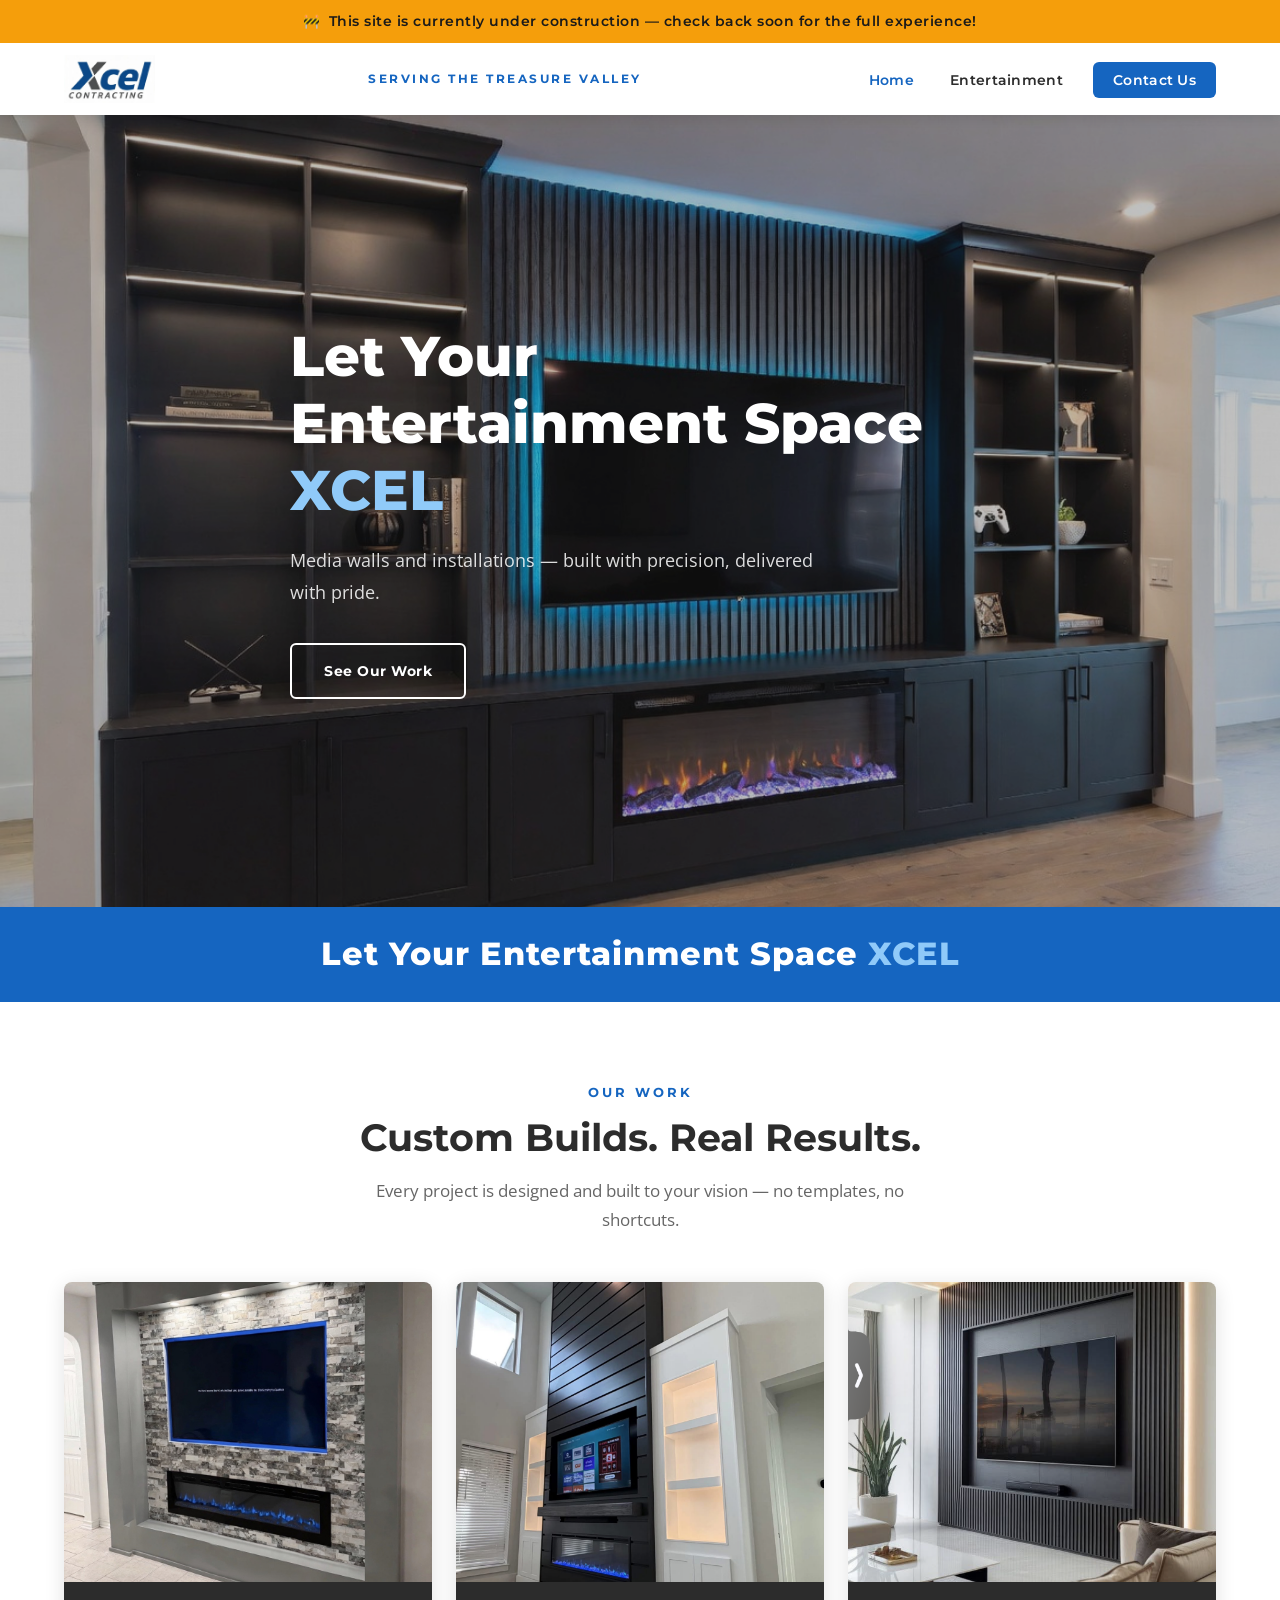
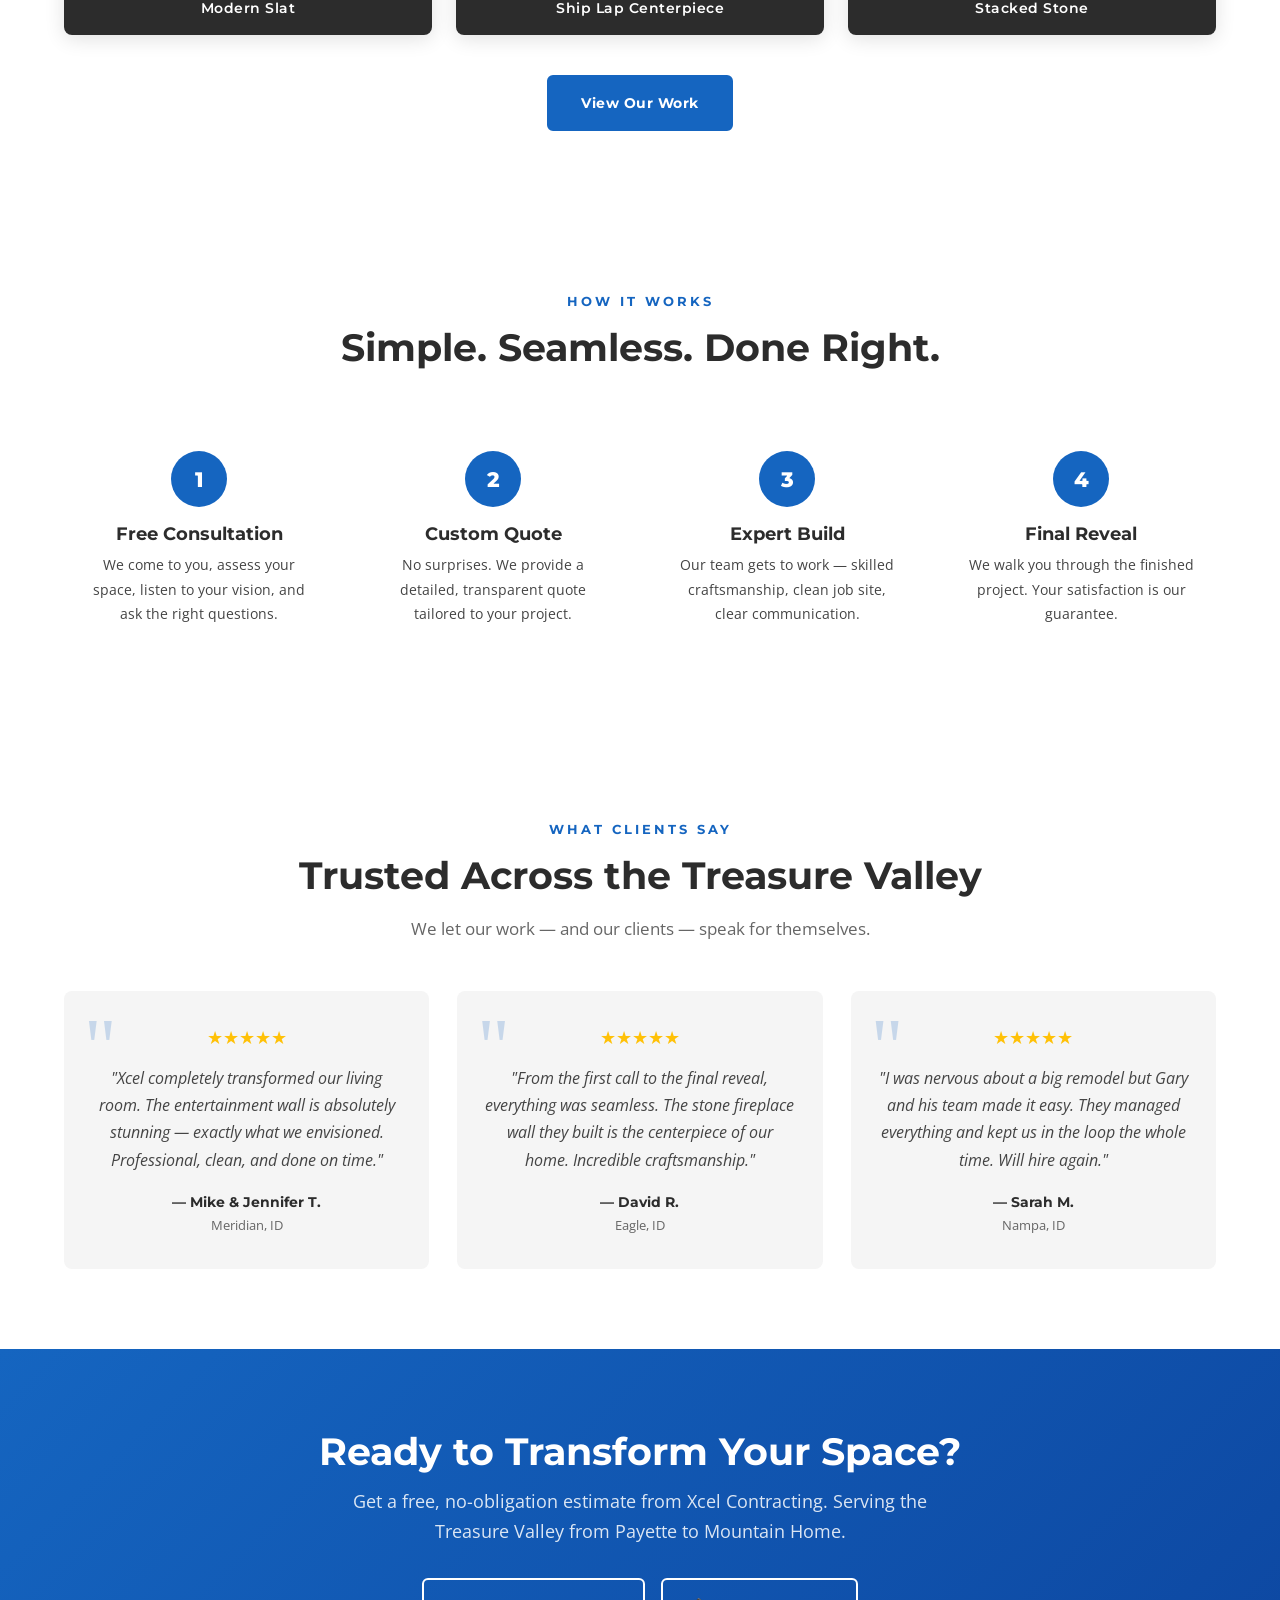
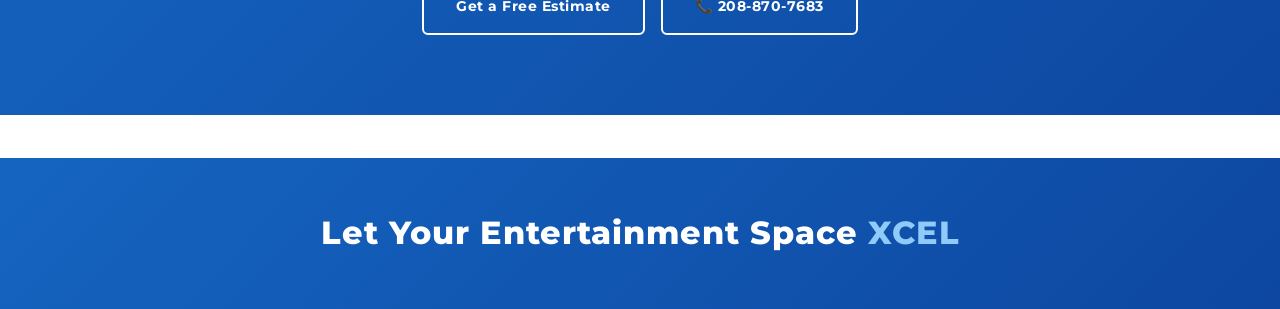
==== commit 54118580: "Update homepage showcase card labels" ====
--- a/index.html
+++ b/index.html
@@ -67,15 +67,15 @@
     <div class="showcase-grid">
       <div class="showcase-card">
         <img src="assets/images/project-1-2.png" alt="Custom shiplap fireplace wall" loading="lazy" />
-        <div class="showcase-label">Shiplap Fireplace Wall</div>
+        <div class="showcase-label">Modern Slat</div>
       </div>
       <div class="showcase-card">
         <img src="assets/images/project-marble-panel.png" alt="Marble panel media wall" loading="lazy" />
-        <div class="showcase-label">Marble Panel Media Wall</div>
+        <div class="showcase-label">Ship Lap Centerpiece</div>
       </div>
       <div class="showcase-card">
         <img src="assets/images/project-tall-wall.png" alt="Floor-to-ceiling built-in entertainment wall" loading="lazy" />
-        <div class="showcase-label">Floor-to-Ceiling Built-In</div>
+        <div class="showcase-label">Stacked Stone</div>
       </div>
     </div>
     <div class="text-center" style="margin-top: 40px;">
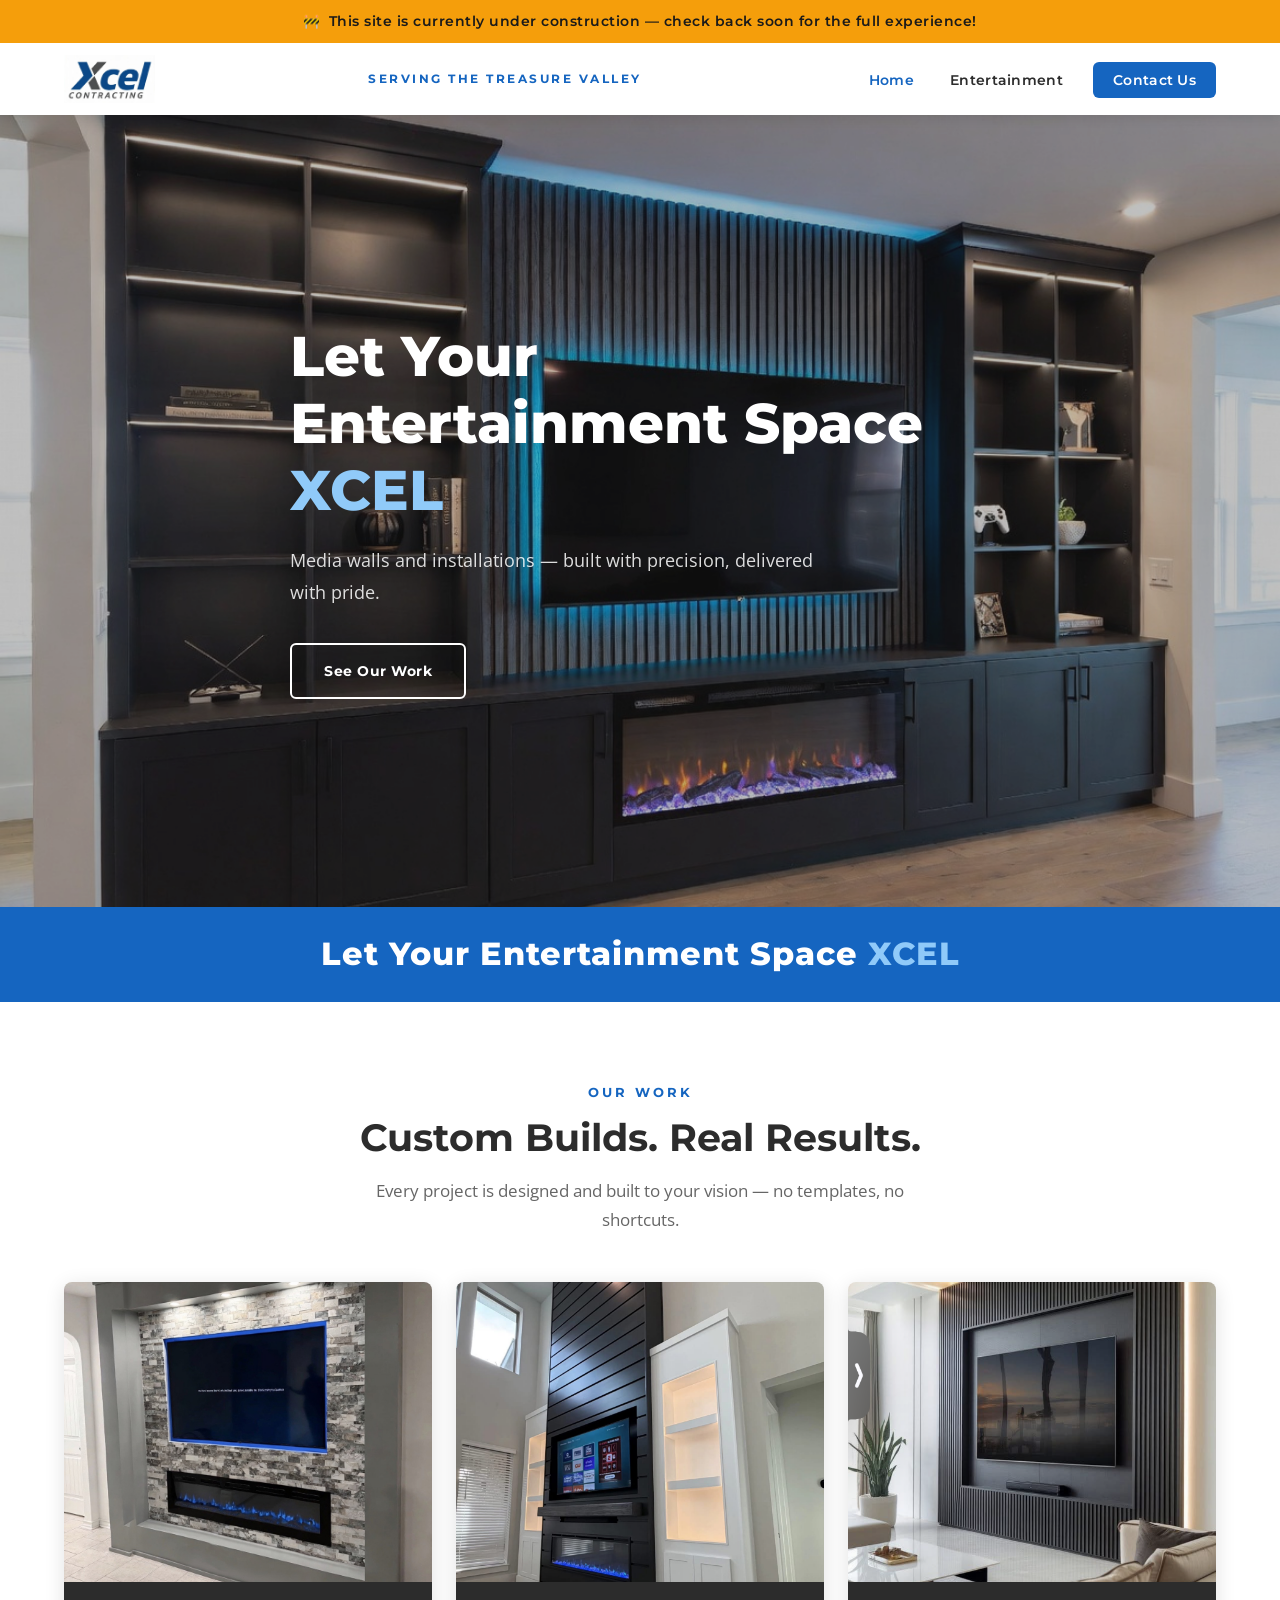
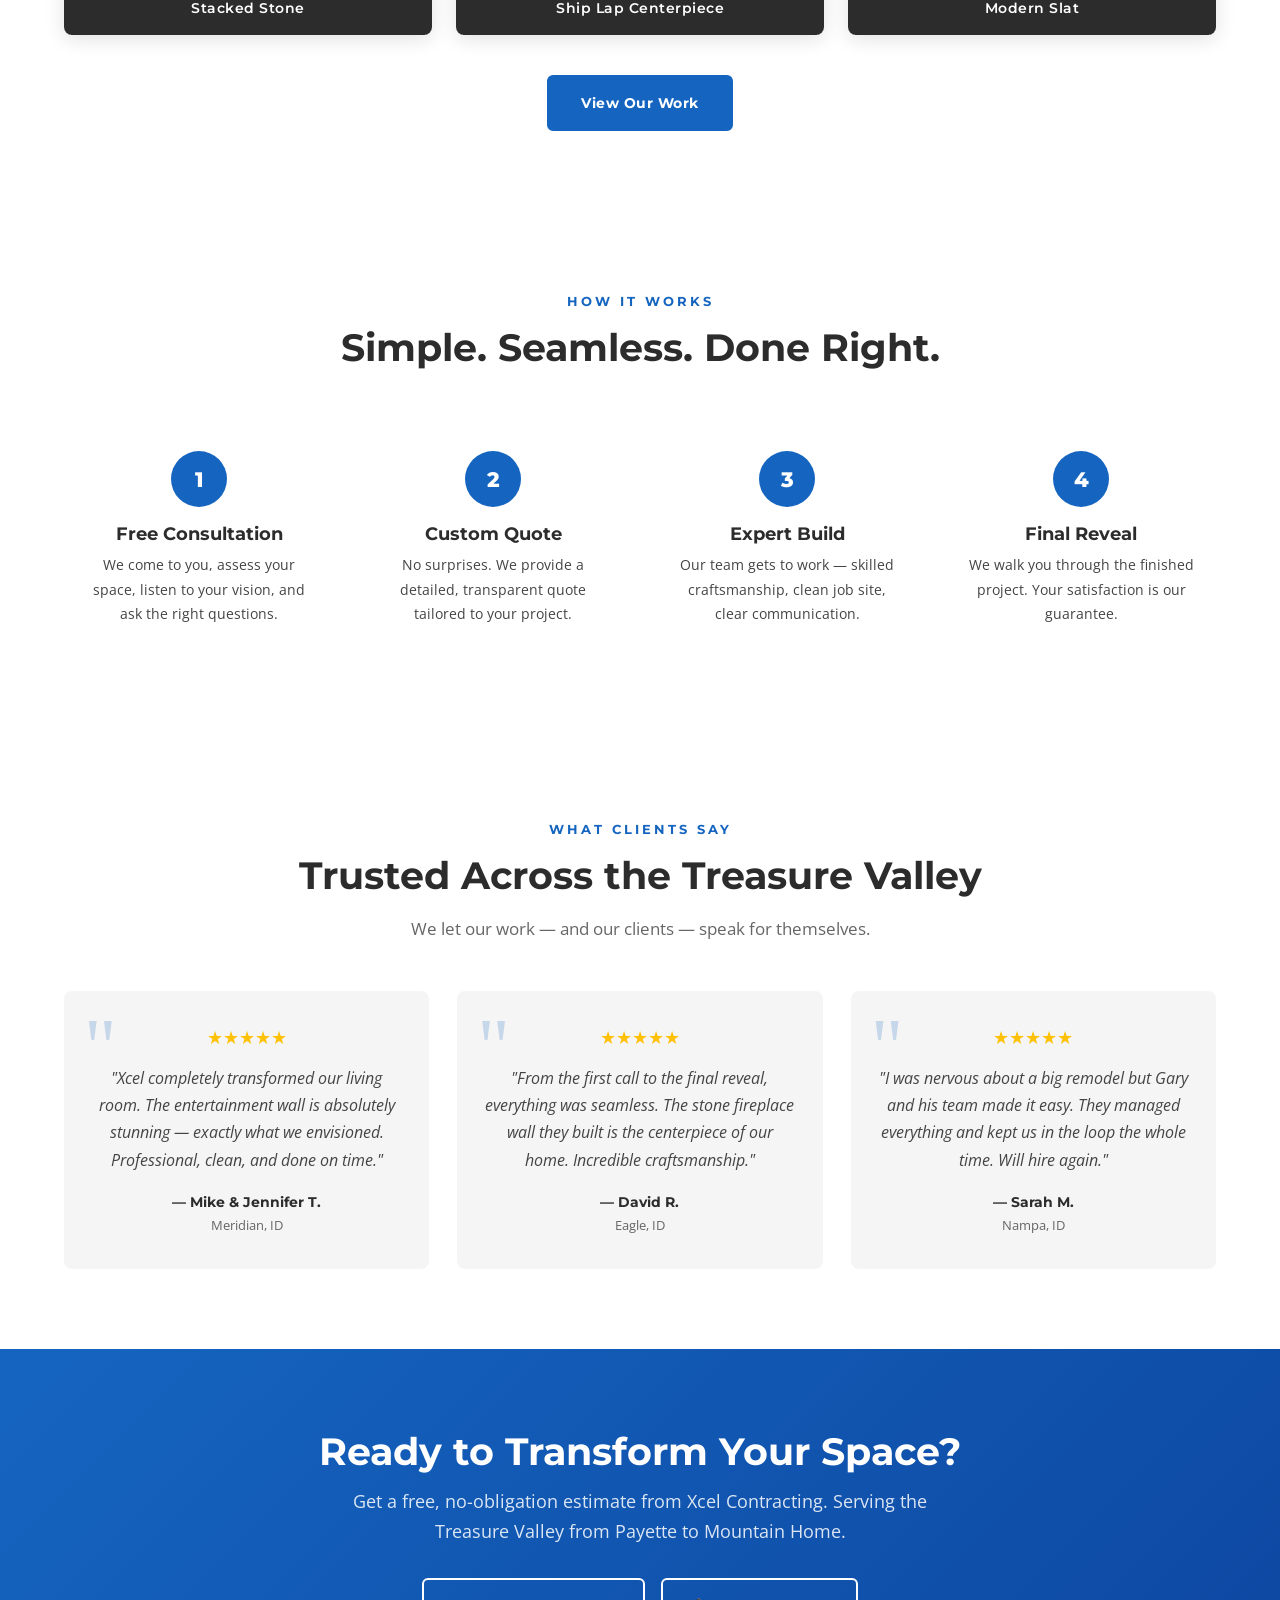
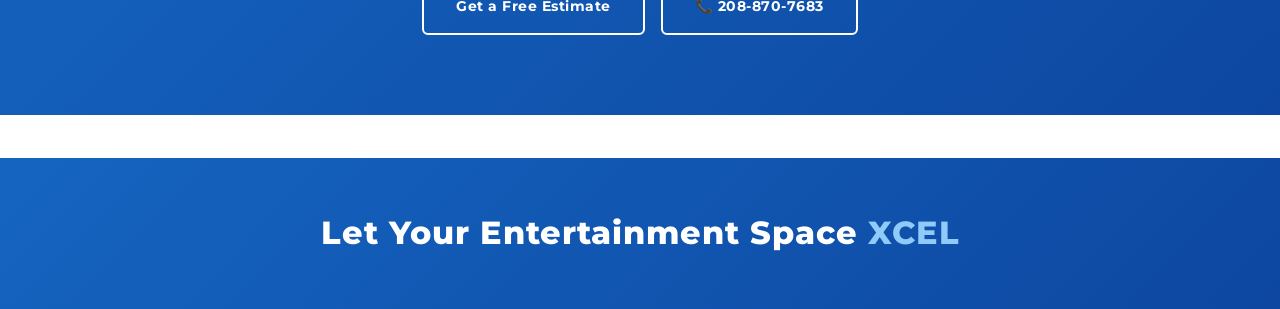
==== commit b4bb30d1: "Swap Stacked Stone and Modern Slat card labels" ====
--- a/index.html
+++ b/index.html
@@ -67,7 +67,7 @@
     <div class="showcase-grid">
       <div class="showcase-card">
         <img src="assets/images/project-1-2.png" alt="Custom shiplap fireplace wall" loading="lazy" />
-        <div class="showcase-label">Modern Slat</div>
+        <div class="showcase-label">Stacked Stone</div>
       </div>
       <div class="showcase-card">
         <img src="assets/images/project-marble-panel.png" alt="Marble panel media wall" loading="lazy" />
@@ -75,7 +75,7 @@
       </div>
       <div class="showcase-card">
         <img src="assets/images/project-tall-wall.png" alt="Floor-to-ceiling built-in entertainment wall" loading="lazy" />
-        <div class="showcase-label">Stacked Stone</div>
+        <div class="showcase-label">Modern Slat</div>
       </div>
     </div>
     <div class="text-center" style="margin-top: 40px;">
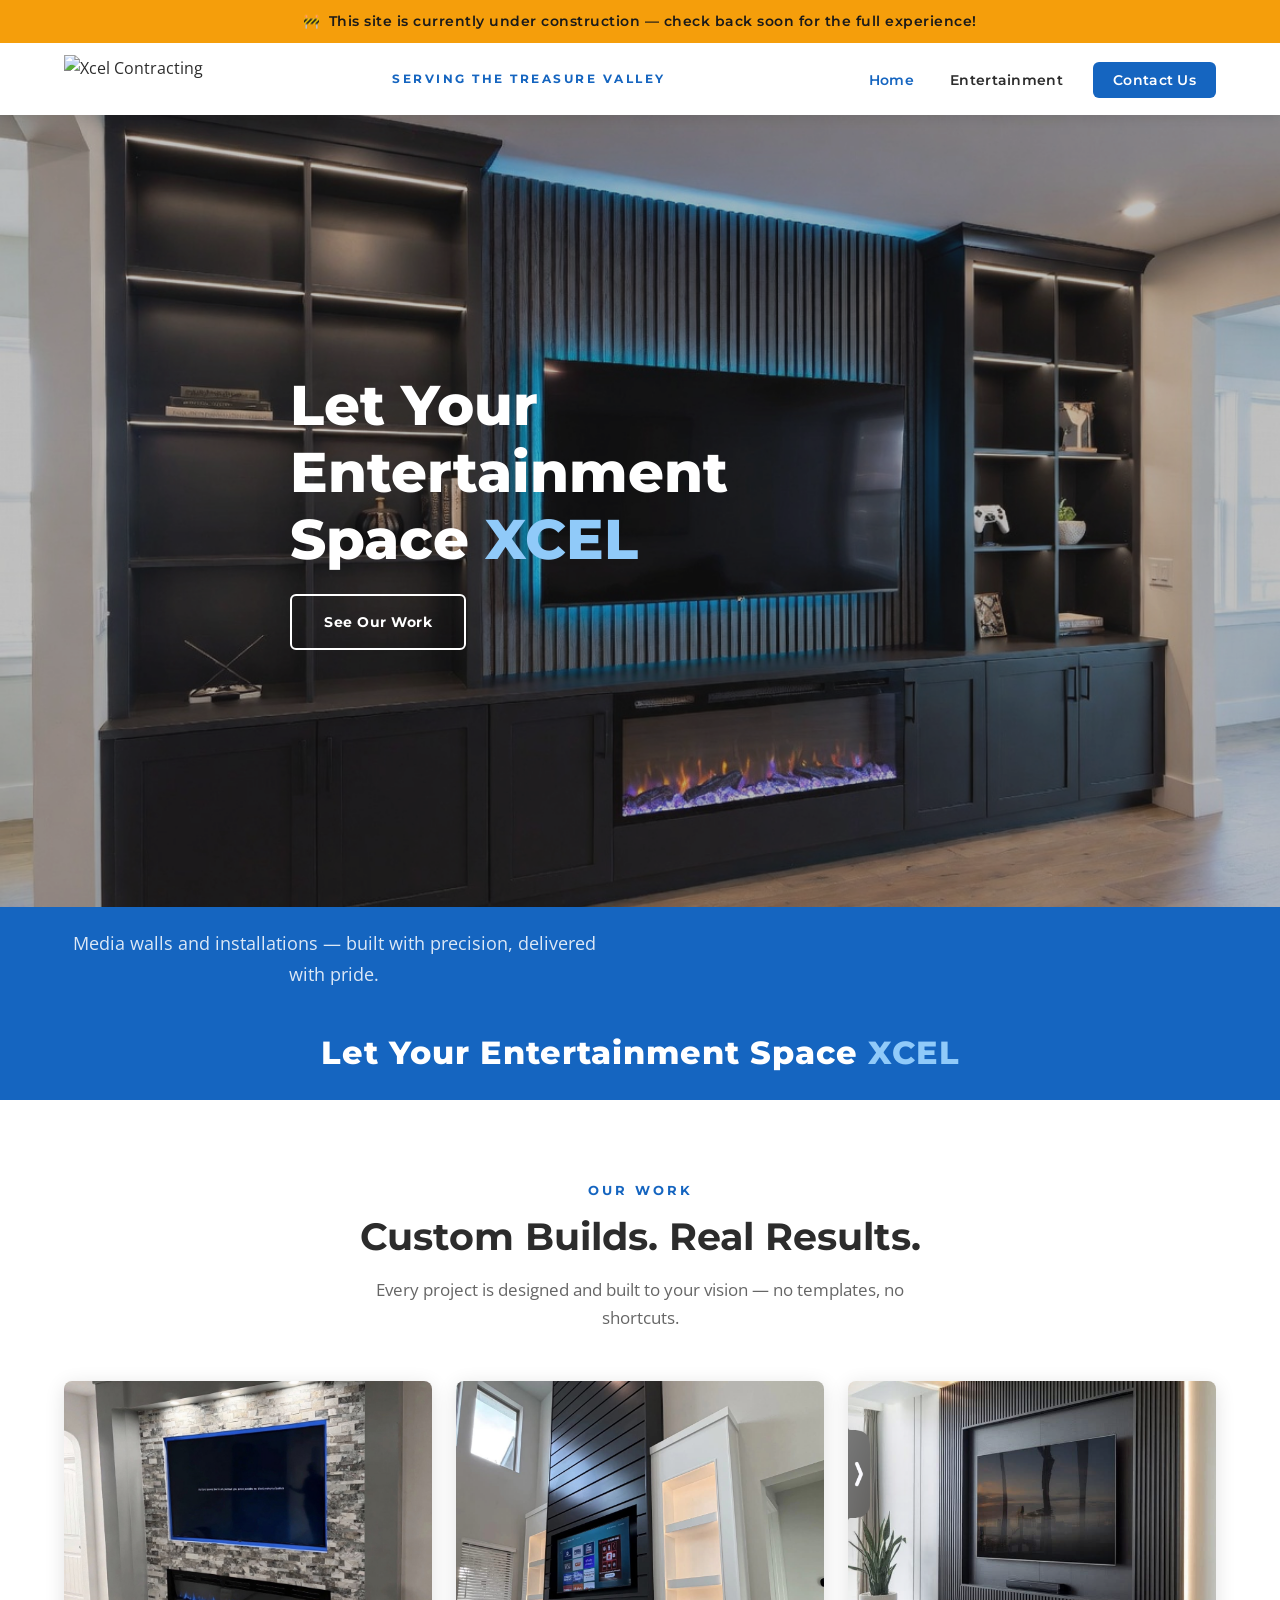
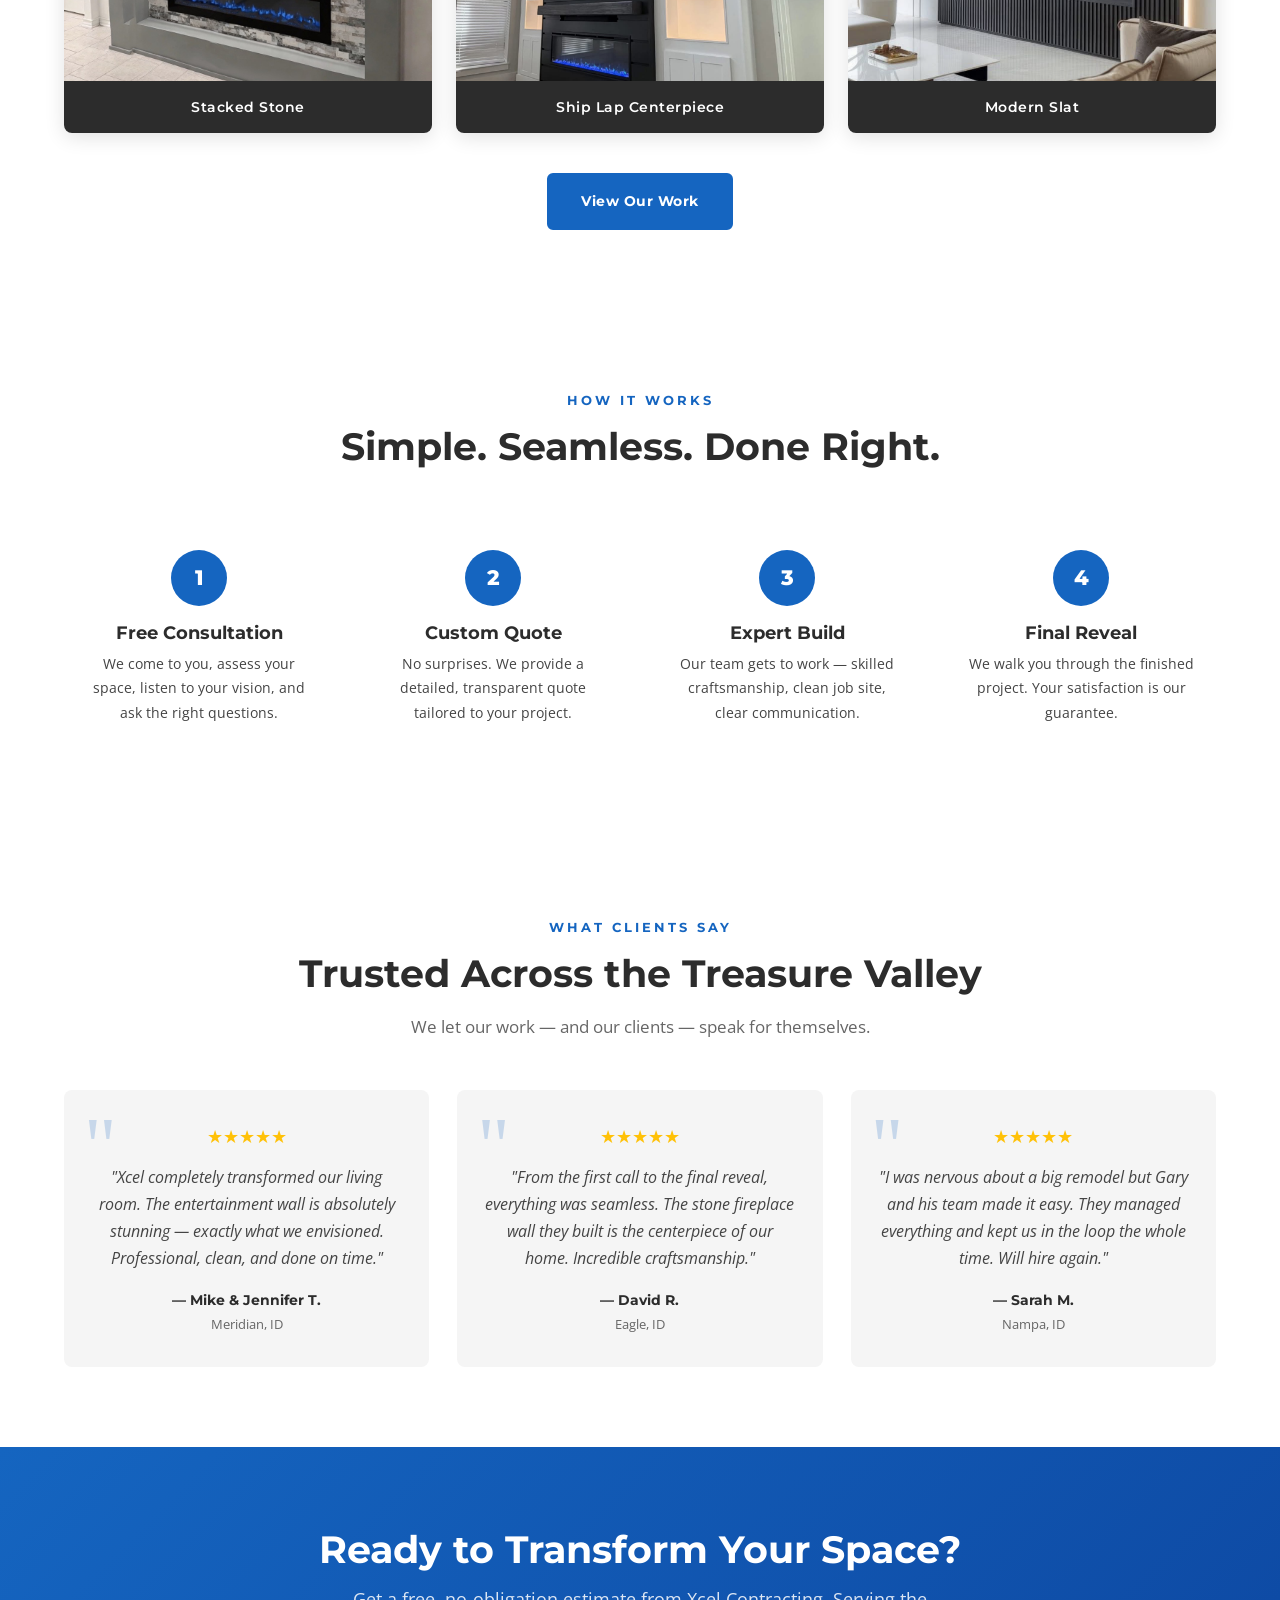
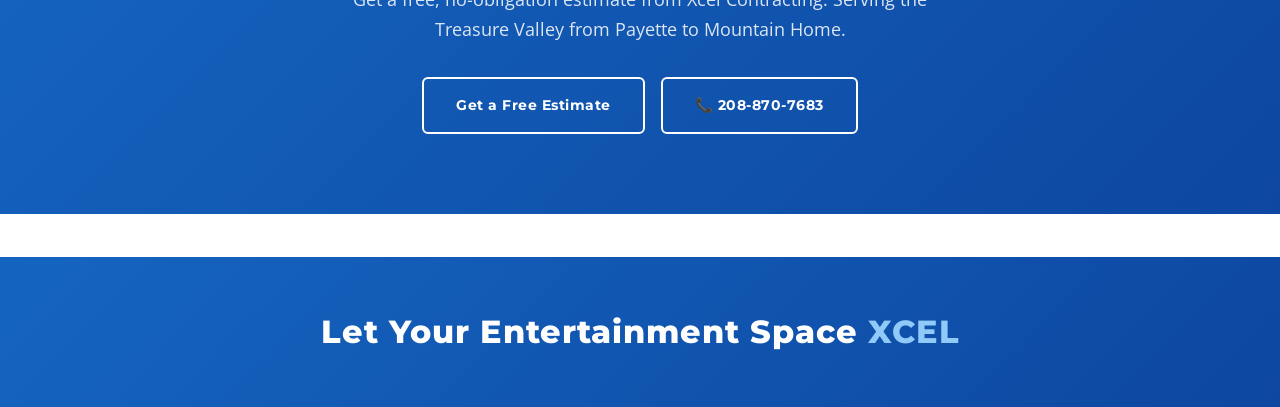
==== commit aa5ebcb3: "Add files via upload" ====
--- a/index.html
+++ b/index.html
@@ -19,7 +19,7 @@
 <nav class="nav">
   <div class="container nav-inner">
     <a href="index.html" class="nav-logo">
-      <img src="assets/images/logo.jpg" alt="Xcel Contracting" />
+      <img src="assets/images/XCEL_transparent.png" alt="Xcel Contracting" />
     </a>
     <span class="nav-tagline">Serving the Treasure Valley</span>
     <button class="nav-toggle" aria-label="Toggle menu">
@@ -38,9 +38,8 @@
   <div class="hero-bg"></div>
   <div class="container">
     <div class="hero-content">
-<h1>Let Your Entertainment Space <span class="accent">XCEL</span></h1>
-      <p class="hero-sub">Media walls and installations — built with precision, delivered with pride.</p>
-      <div class="hero-ctas">
+<h1>Let Your Entertainment<br>Space<span class="accent"> XCEL</span></h1>
+            <div class="hero-ctas">
         <a href="entertainment.html" class="btn btn-outline">See Our Work</a>
       </div>
     </div>
@@ -50,10 +49,10 @@
 <!-- TRUST BAR -->
 <div class="trust-bar">
   <div class="container">
+    <p class="hero-sub">Media walls and installations — built with precision, delivered with pride.</p>
     <p class="trust-tagline">Let Your Entertainment Space <span class="trust-accent">XCEL</span></p>
   </div>
 </div>
-
 
 
 <!-- PORTFOLIO TEASER -->
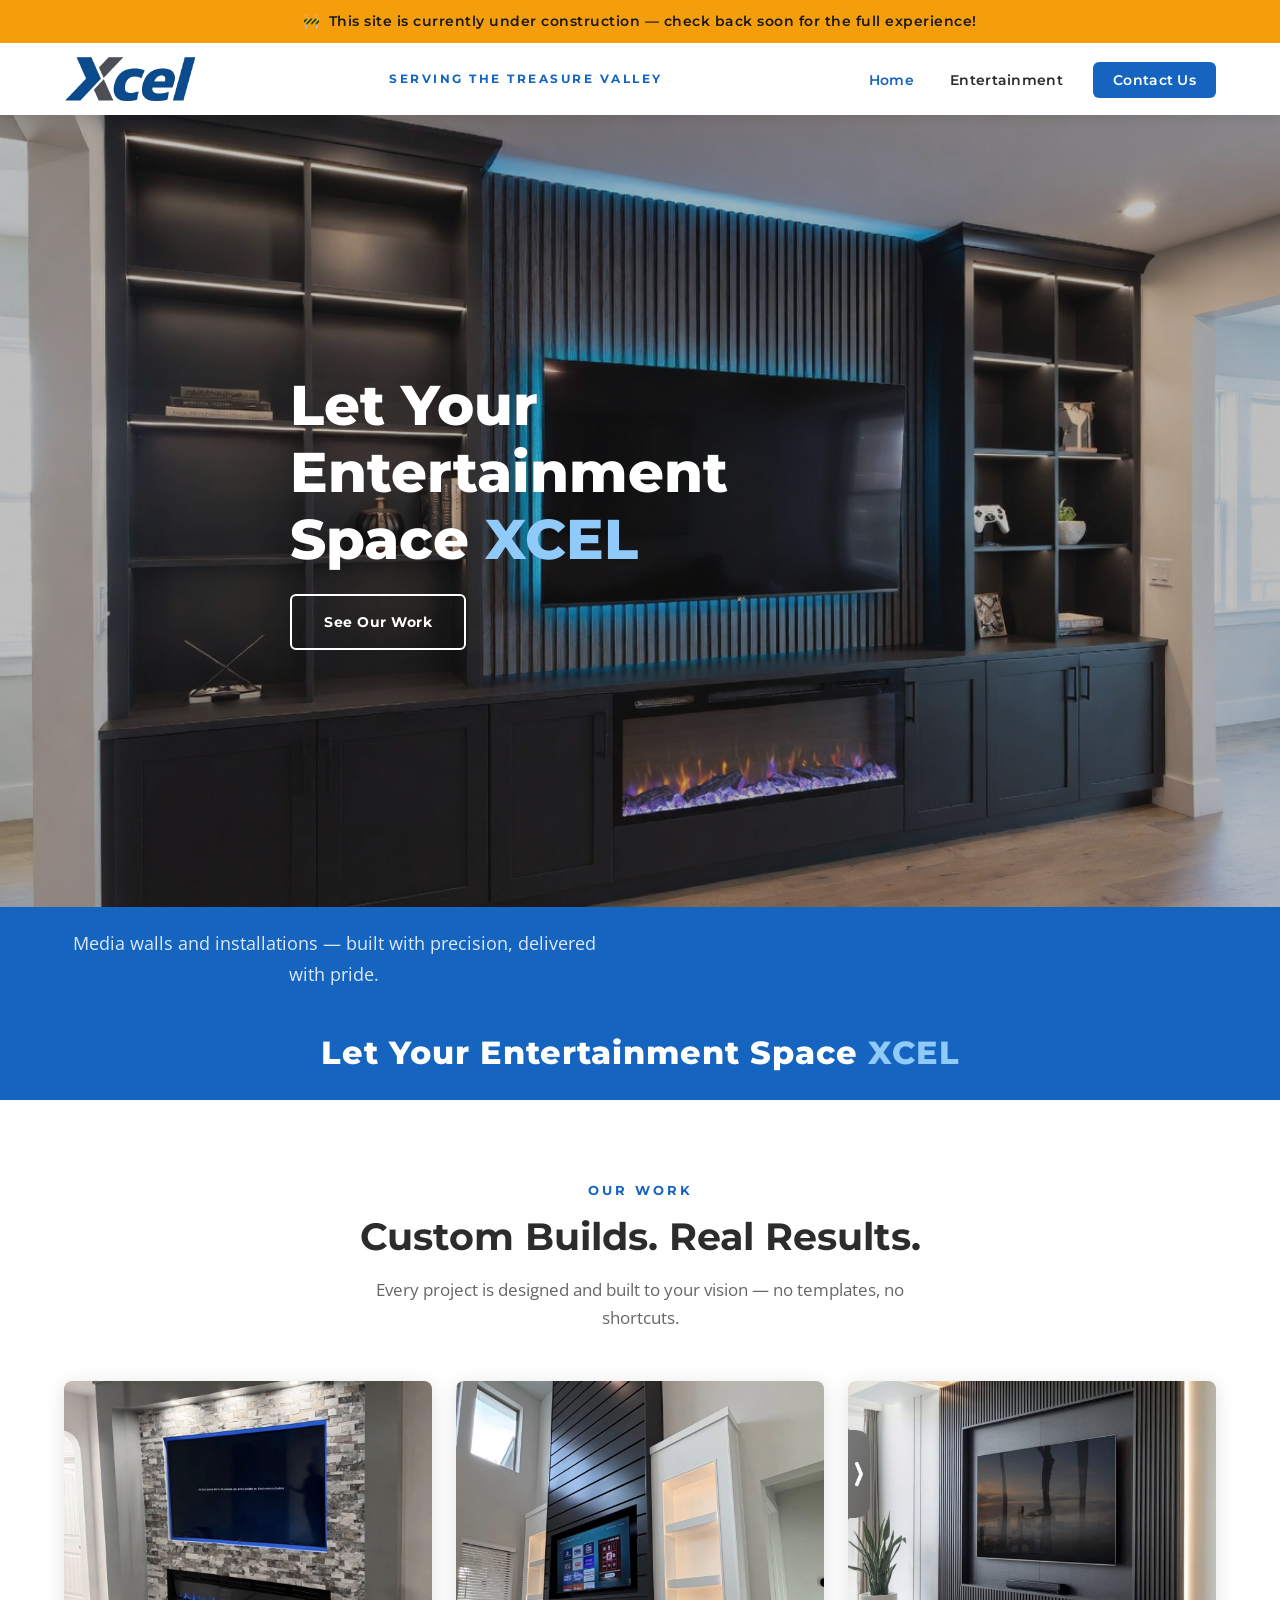
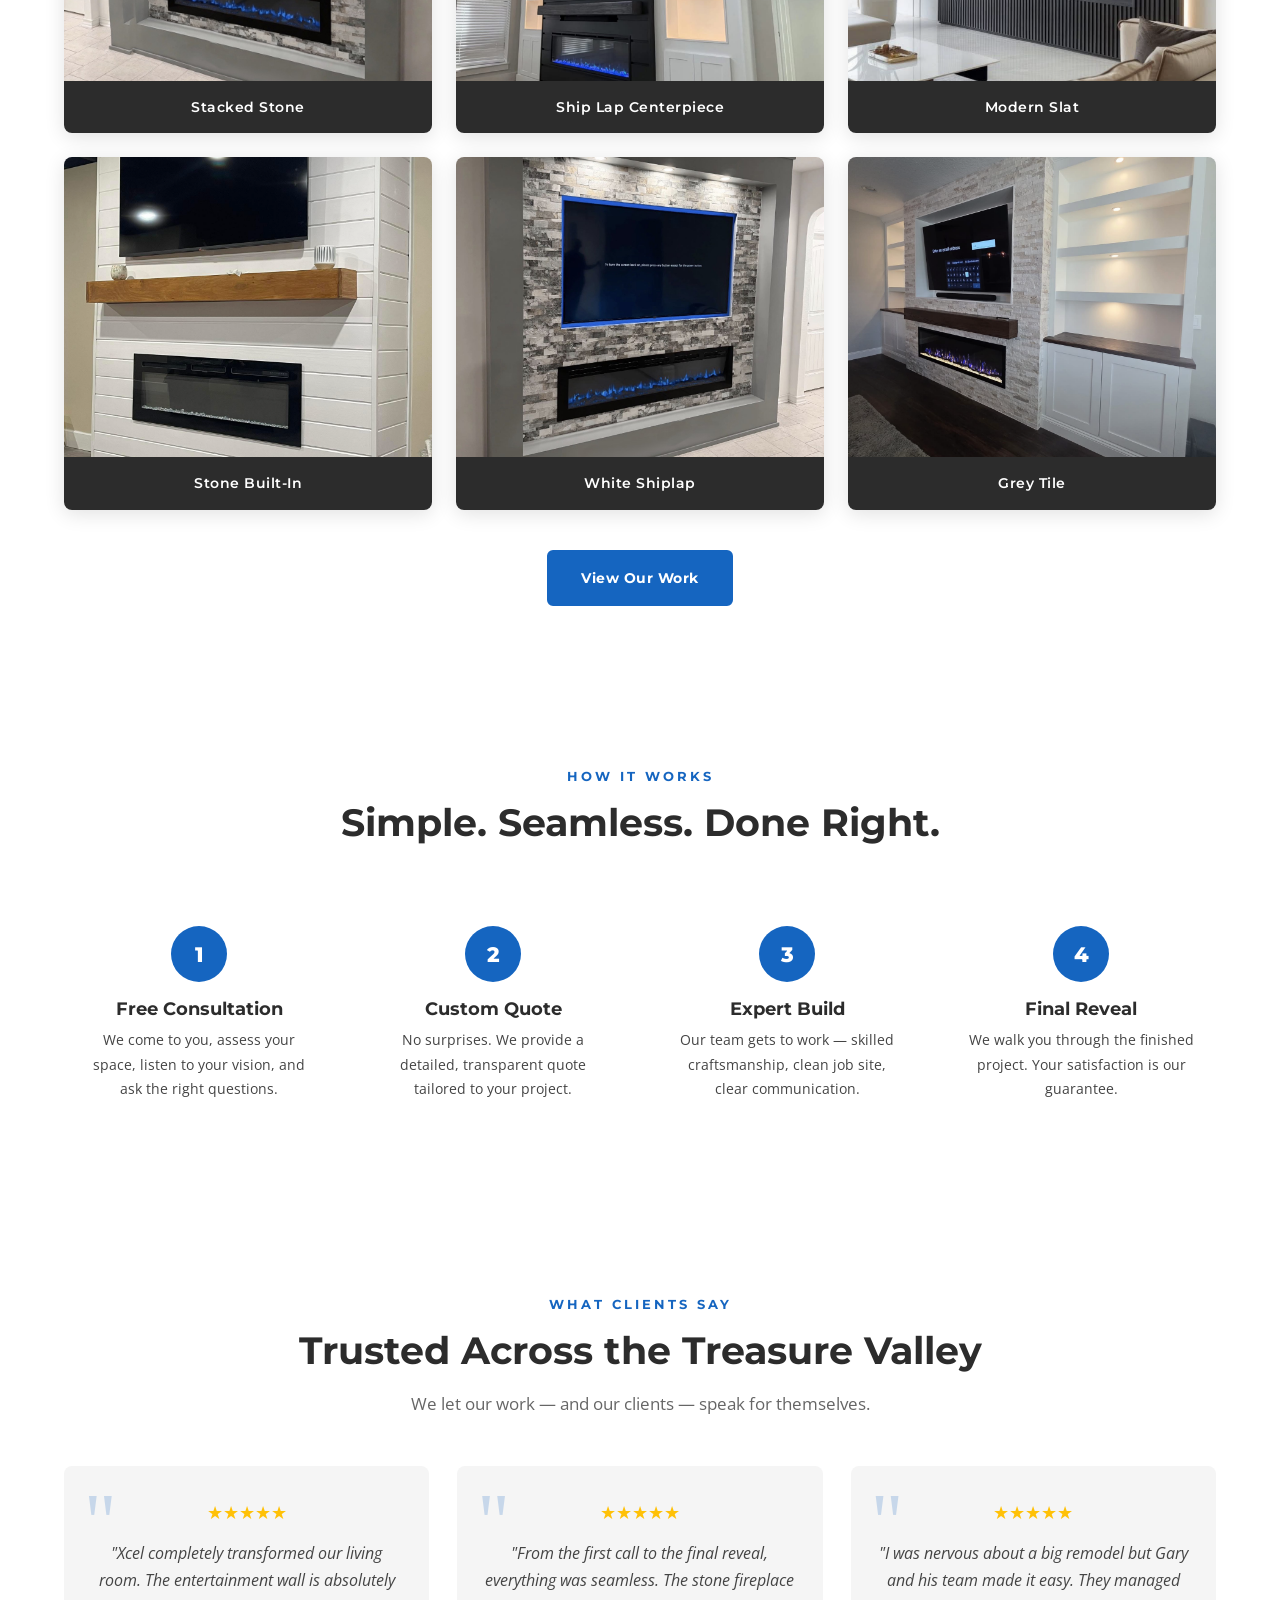
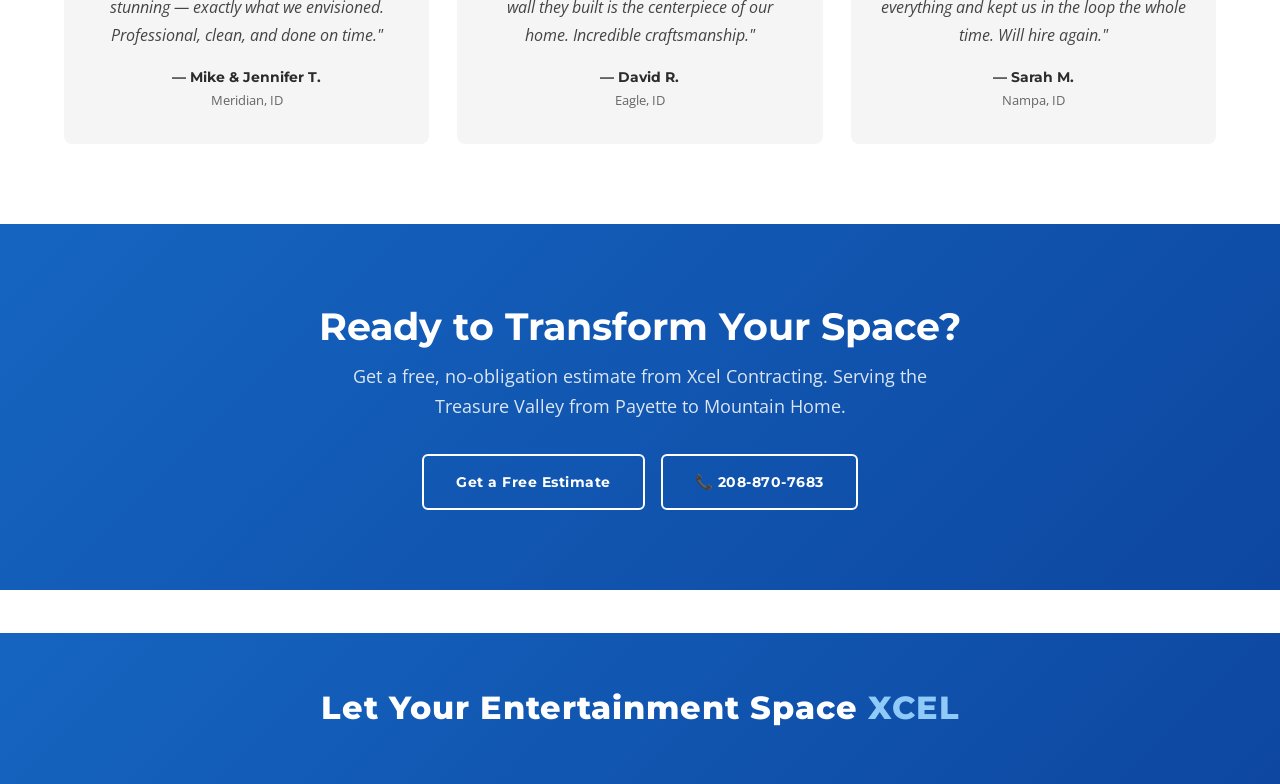
==== commit fb5ee88d: "Add three new showcase cards to main page (Stone Built-In, White Shiplap, Grey Tile)" ====
--- a/index.html
+++ b/index.html
@@ -75,6 +75,18 @@
       <div class="showcase-card">
         <img src="assets/images/project-tall-wall.png" alt="Floor-to-ceiling built-in entertainment wall" loading="lazy" />
         <div class="showcase-label">Modern Slat</div>
+      </div>
+      <div class="showcase-card">
+        <img src="assets/images/project-stone-builtin.png" alt="Stone built-in feature wall" loading="lazy" />
+        <div class="showcase-label">Stone Built-In</div>
+      </div>
+      <div class="showcase-card">
+        <img src="assets/images/project-white-shiplap.jpg" alt="White shiplap accent wall" loading="lazy" />
+        <div class="showcase-label">White Shiplap</div>
+      </div>
+      <div class="showcase-card">
+        <img src="assets/images/project-grey-tile.png" alt="Grey tile feature wall" loading="lazy" />
+        <div class="showcase-label">Grey Tile</div>
       </div>
     </div>
     <div class="text-center" style="margin-top: 40px;">
